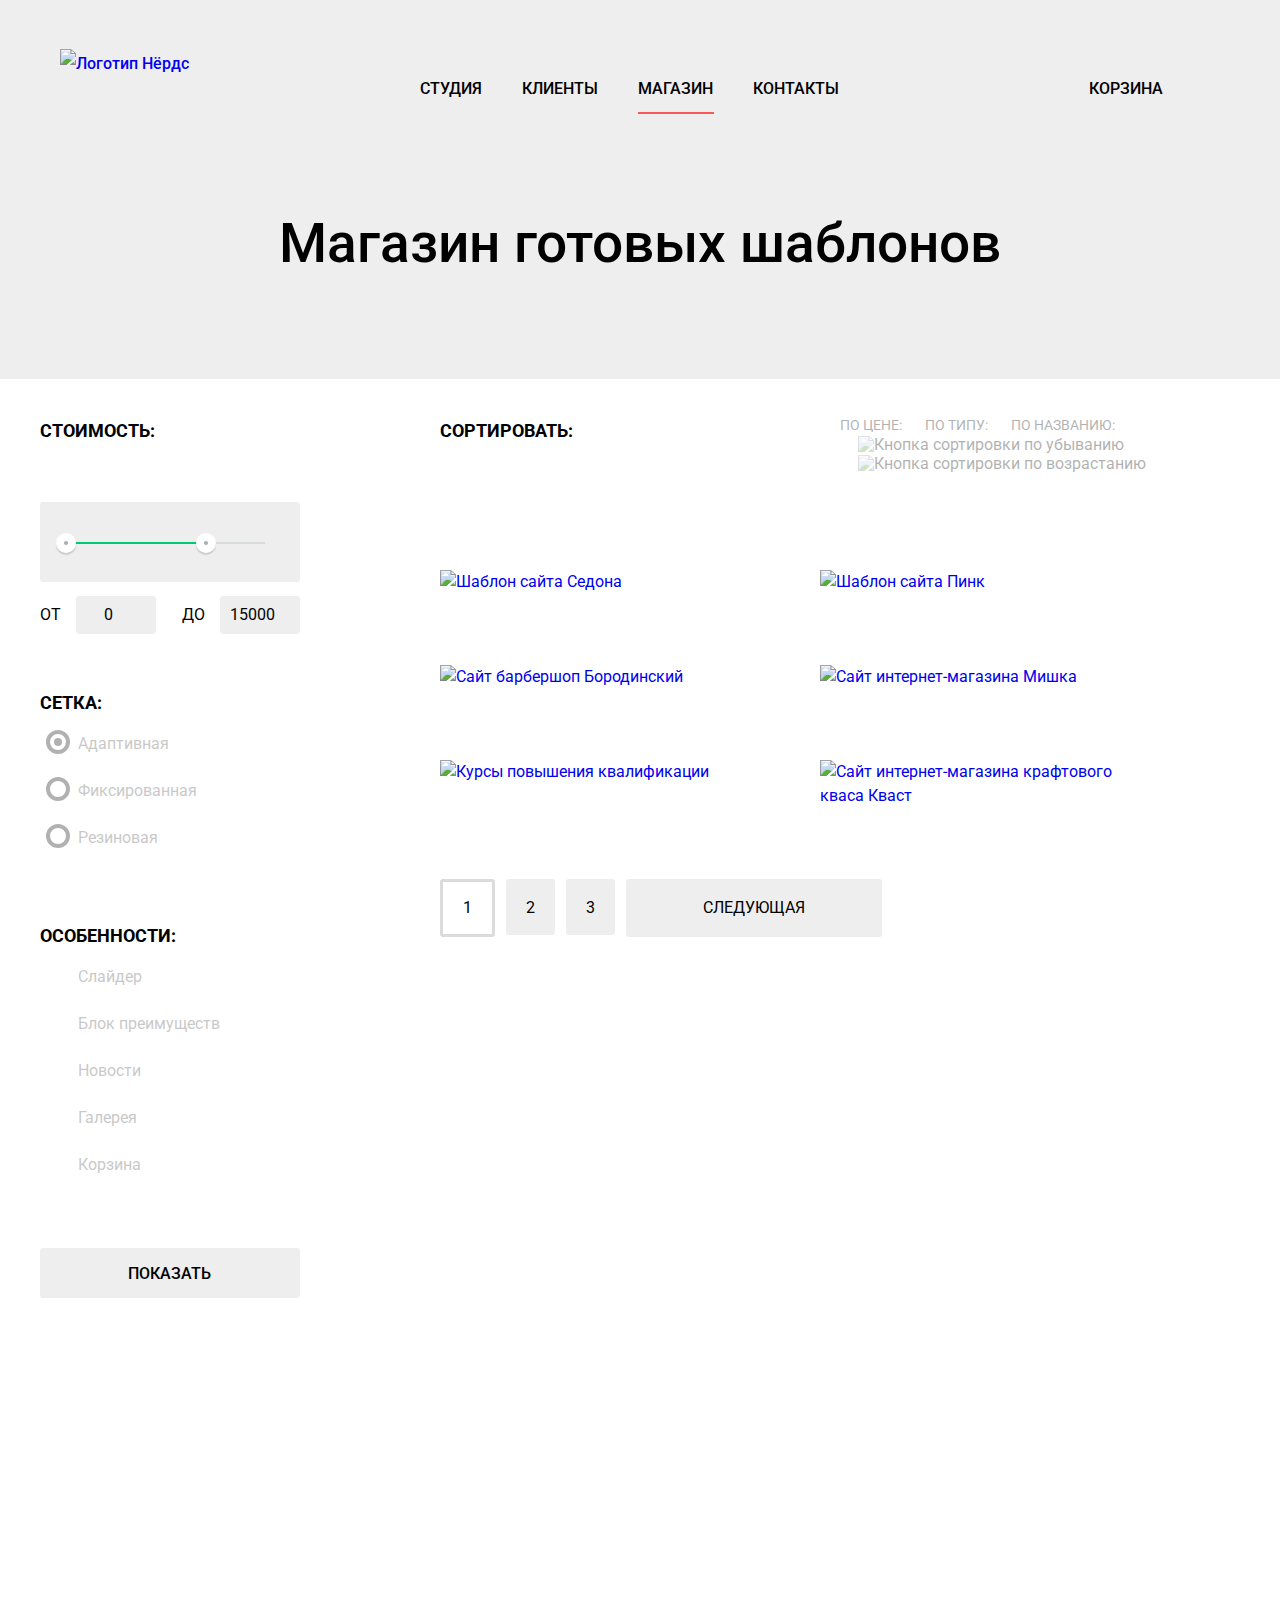
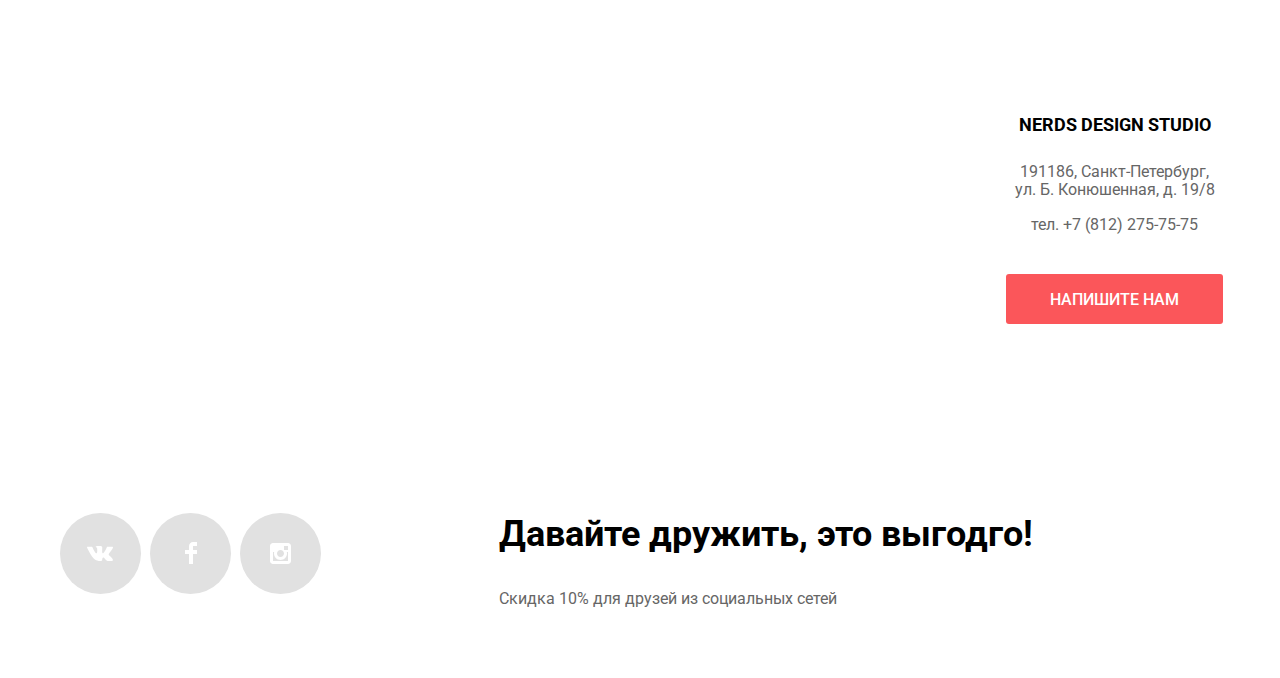
==== catalog.html @ 877cec8d "декор внутренний" ====
<!DOCTYPE html>
<html lang="ru">

<head>
    <meta charset="utf-8">
    <title>HTML Academy: Нёрдс</title>
    <link href="https://fonts.googleapis.com/css2?family=Roboto:wght@400;500;700&display=swap" rel="stylesheet">
    <link rel="stylesheet" href="css/normalize.css">
    <link rel="stylesheet" href="css/style.css">
</head>


<body class="page-body">

    <header class="main-header">
        <nav class="main-navigation container">
            <a href="index.html" class="main-header-logo">
                <img src="img/nerds-logo.svg" width="160" height="65" alt="Логотип Нёрдс">
            </a>
            <ul class="site-navigation">
                <li><a href="catalog.html">Студия</a></li>
                <li><a href="catalog.html">Клиенты</a></li>
                <li><a class="catalog-active" href="catalog.html">Магазин</a></li>
                <li><a href="contacts.html">Контакты</a></li>
            </ul>
            <ul class="cart-navigation">
                <li><a class="cart-link" href="cart.html">Корзина</a></li>
            </ul>
        </nav>
    </header>

    <main class="page-catalog-container">
        <h1 class="page-title">Магазин готовых шаблонов</h1>

        <div class="wrapper">

            <section class="filters">
                <h2 class="visually-hidden">Фильтр шаблонов</h2>
                <form class="filter" method="get" action="https://echo.htmlacademy.ru">
                    <fieldset>
                        <legend>Стоимость:</legend>
                        <div class="range-filter">
                            <div class="range-controls">
                                <div class="scale">
                                    <div class="bar" style="width: 70%;"></div>
                                </div>
                                <div class="toggle toggle-min" tabindex="0" style="left: 6%;"></div>
                                <div class="toggle toggle-max" tabindex="0" style="left: 60%;"></div>
                            </div>
                            <div class="price-controls">
                                <label class="min-price">от <input type="number" name="min-price" value="0"></label>
                                <label class="max-price">до <input type="number" name="max-price" value="15000"></label>
                            </div>
                        </div>
                    </fieldset>
    
                    <fieldset>
                        <legend>Сетка:</legend>
                        <ul>
                            <li class="filter-option filter-radio">
                                <input class="visually-hidden filter-input-radio filter-input" type="radio" name="grid" value="adaptive" id="filter-adaptive" checked>
                                <label for="filter-adaptive">Адаптивная</label>
                            </li>
                            <li class="filter-option filter-radio">
                                <input class="visually-hidden filter-input-radio filter-input" type="radio" name="grid" value="fixed" id="filter-fixed">
                                <label for="filter-fixed">Фиксированная</label>
                            </li>
                            <li class="filter-option filter-radio">
                                <input class="visually-hidden filter-input-radio filter-input" type="radio" name="grid" value="stretch" id="filter-stretch">
                                <label for="filter-stretch">Резиновая</label>
                            </li>
                        </ul>
                    </fieldset>
    
                    <fieldset>
                        <legend class="filter-title">Особенности:</legend>
                        <ul>
                            <li class="filter-option filter-cheсkbox">
                                <input class="visually-hidden filter-input-checkbox filter-input" type="checkbox" name="slider" id="filter-slider" checked>
                                <label for="filter-slider">Слайдер</label>
                            </li>
                            <li class="filter-option filter-cheсkbox">
                                <input class="visually-hidden filter-input-checkbox filter-input" type="checkbox" name="features-block" id="filter-features-block">
                                <label for="filter-features-block">Блок преимуществ</label>
                            </li>
                            <li class="filter-option filter-cheсkbox">
                                <input class="visually-hidden filter-input-checkbox filter-input" type="checkbox" name="news" id="filter-news" checked>
                                <label for="filter-news">Новости</label>
                            </li>
                            <li class="filter-option filter-cheсkbox">
                                <input class="visually-hidden filter-input-checkbox filter-input" type="checkbox" name="gallery" id="filter-gallery">
                                <label for="filter-gallery">Галерея</label>
                            </li>
                            <li class="filter-option filter-cheсkbox">
                                <input class="visually-hidden filter-input-checkbox filter-input" type="checkbox" name="cart" id="filter-cart">
                                <label for="filter-cart">Корзина</label>
                            </li>
                        </ul>
                    </fieldset>
                    <button type="submit" class="button filter-button">Показать</button>
                </form>
            </section>
    
            <section class="catalog">
                <h2 class="visually-hidden">Список шаблонов</h2>
                <form class="filter" method="get" action="https://echo.htmlacademy.ru">
                    <div class="sort">
                        <legend>Сортировать:</legend>
                     <div class="catalog-sort-type">
                        <ul>
                            <li class="catalog-sort-list">
                                <input class="visually-hidden sort-input-radio sort-input" type="radio" name="sort" value="price" id="sort-price" checked>
                                <label class="sort-list-active" for="sort-price">По цене:</label>
                            </li>
                            <li class="catalog-sort-list">
                                <input class="visually-hidden sort-input-radio sort-input" type="radio" name="sort" value="type" id="sort-type">
                                <label for="sort-price">По типу:</label>
                            </li>
                            <li class="catalog-sort-list">
                                <input class="visually-hidden sort-input-radio sort-input" type="radio" name="sort" value="name" id="sort-name">
                                <label for="sort-price">По названию:</label>
                            </li>
                        </ul>
                        <!-- <form class="filter" method="get" action="https://echo.htmlacademy.ru"> -->
                            <ul class="catalog-pointers">
                                <li class="pointers">
                                    <input class="visually-hidden sort-input-pointers" type="radio" name="pointer" value="down" id="sort-pointer-down" checked>
                                    <button class="pointer-down">
                                        <img src="img/shape(1).svg" alt="Кнопка сортировки по убыванию">
                                    </button>
                                </li>
                                <li class="pointers">
                                    <input class="visually-hidden sort-input-pointers" type="radio" name="pointer" value="up" id="sort-pointer-up" checked>
                                    <button class="pointer-up">
                                        <img src="img/icon-up-dir.svg" alt="Кнопка сортировки по возрастанию">
                                    </button>
                                </li>
                            </ul>
                        <!-- </form> -->
                     </div>
                    </div>
                </form>
                <ul class="catalog-list">
                    <li class="catalog-item">
                        <a href="catalog.html">
                            <img src="img/img-sedona 1.jpg" alt="Шаблон сайта Седона">
                        </a>
                        <div class="description1">
                            <a class="description-heading" href="#">Sedona</a>
                            <p>Информационный сайт для туристов</p>
                            <a class="button catalog-button red--button" href="#">9 900 руб.</a>
                        </div>
                    </li>
                    <li class="catalog-item">
                        <a href="catalog.html">  
                            <img src="img/mask-group.jpg" alt="Шаблон сайта Пинк">
                        </a>
                        <div class="description1">
                            <a class="description-heading" href="#">Pink app</a>
                            <p>Продуктовый лендинг приложения для iOS и Android</p>
                            <a class="catalog-button" href="#">9 900 руб.</a>
                        </div>
                    </li>
                    <li class="catalog-item">
                        <a href="catalog.html"> 
                            <img src="img/borodinskiy.jpg" alt="Сайт барбершоп Бородинский">
                        </a>
                        <div class="description1">
                            <a class="description-heading" href="#">Barbershop</a>
                            <p>Сайт салона красоты. Для мужчин, да.</p>
                            <a class="catalog-button" href="#">9 900 руб.</a>
                        </div>
                    </li>
                    <li class="catalog-item">
                        <a href="catalog.html"> 
                            <img src="img/img-mishka.jpg" alt="Сайт интернет-магазина Мишка">
                        </a>
                        <div class="description1">
                            <a class="description-heading" href="#">Mishka</a>
                            <p>Интернет-магазин вязанных игрушек</p>
                            <a class="catalog-button" href="#">9 900 руб.</a>
                        </div>
                    </li>
                    <li class="catalog-item">
                        <a href="catalog.html"> 
                            <img src="img/group5.jpg" alt="Курсы повышения квалификации">
                        </a>
                        <div class="description1">
                            <a class="description-heading" href="#">A plus</a>
                            <p>Лендинг курсов повышения квалификации</p>
                            <a class="catalog-button" href="#">9 900 руб.</a>
                        </div>
                    </li>
                    <li class="catalog-item">
                        <a href="catalog.html">
                            <img src="img/kraft.jpg" alt="Сайт интернет-магазина крафтового кваса Кваст">
                        </a>
                        <div class="description1">
                            <a class="description-heading" href="#">Кваст</a>
                            <p>Промо-сайт производителя крафтового кваса</p>
                            <a class="catalog-button" href="#">9 900 руб.</a>
                        </div>
                    </li>
                    
                </ul>
                <ul class="pagination-list">
                    <li class="pagination-item"><a href="#">1</a></li>
                    <li class="pagination-item"><a href="#">2</a></li>
                    <li class="pagination-item"><a href="#">3</a></li>
                    <li class="pagination-item"><a href="#">Следующая</a></li>
                </ul>
            </section>

        </div>
    </main>
    <footer class="main-footer">

        <section class="map">
            <h2 class="visually-hidden">Карта</h2>
            <div class="info">
              <div class="info-content">
                  <strong class="info-content-name">NERDS DESIGN STUDIO</strong>
                  <address class="info-content-adress">
                    191186, Санкт-Петербург,<br>   
                    ул. Б. Конюшенная, д. 19/8
                  </address>
                  <a class="info-content-phone" href="tel:+78122757575">тел. +7 (812) 275-75-75</a>
                  <a class="button info-content-link red--button" href="#">Напишите нам</a>
                </div>
                </div>  
            <iframe src="https://www.google.com/maps/embed?pb=!1m18!1m12!1m3!1d1998.603625300312!2d30.32085871610069!3d59.93871916905415!2m3!1f0!2f0!3f0!3m2!1i1024!2i768!4f13.1!3m3!1m2!1s0x4696310fca145cc1%3A0x42b32648d8238007!2z0JHQvtC70YzRiNCw0Y8g0JrQvtC90Y7RiNC10L3QvdCw0Y8g0YPQuy4sIDE5LzgsINCh0LDQvdC60YIt0J_QtdGC0LXRgNCx0YPRgNCzLCDQoNC-0YHRgdC40Y8sIDE5MTE4Ng!5e0!3m2!1sru!2sua!4v1603292362389!5m2!1sru!2sua" width="600" height="416" frameborder="0" style="border:0;" allowfullscreen="" aria-hidden="false" tabindex="0"></iframe>
            <!-- <img class="img-map" src="img/group-12.png" width="1440" height="416" alt="Карта проезда"> -->
          </section>
                
        <div class="footer-social container">
            <ul class="footer-social-button">
              <li>
                <a class="social-button" href="#"><span class="visually-hidden">Вконтакте</span>
                  <svg width="27" height="15" viewBox="0 0 27 15" fill="none" xmlns="http://www.w3.org/2000/svg">
                    <path d="M16.138 11.51C17.094 11.201 18.318 13.55 19.621 14.449C20.599 15.13 21.348 14.983 21.348 14.983L24.821 14.933C24.821 14.933 26.636 14.821 25.778 13.379C25.707 13.259 25.275 12.31 23.193 10.357C21.016 8.31404 21.311 8.64504 23.932 5.11304C25.529 2.96004 26.168 1.64504 25.968 1.08504C25.776 0.546037 24.603 0.686037 24.603 0.686037L20.69 0.713037C20.309 0.714037 19.986 0.832037 19.839 1.22804C19.836 1.23204 19.218 2.89404 18.394 4.30704C16.653 7.29604 15.958 7.45504 15.67 7.26804C15.009 6.83504 15.176 5.53104 15.176 4.60404C15.176 1.70704 15.608 0.499037 14.33 0.187037C13.903 0.0830374 13.591 0.0150374 12.502 0.00503741C11.11 -0.0159626 9.92797 0.00503743 9.25797 0.334037C8.81297 0.557037 8.47197 1.04604 8.67897 1.07404C8.93897 1.10904 9.52197 1.23404 9.83397 1.66004C10.235 2.21204 10.223 3.44904 10.223 3.44904C10.223 3.44904 10.452 6.86004 9.68297 7.28304C9.15497 7.57304 8.43297 6.98104 6.87997 4.26704C6.08697 2.87904 5.48797 1.34504 5.48797 1.34504C5.48797 1.34504 5.37197 1.06004 5.16197 0.904037C4.91197 0.719037 4.56197 0.660037 4.56197 0.660037L0.84797 0.684037C0.84797 0.684037 0.28997 0.700037 0.0849697 0.946037C-0.0970303 1.16404 0.0699697 1.61404 0.0699697 1.61404C0.0699697 1.61404 2.97897 8.49504 6.27297 11.961C9.29297 15.143 12.725 14.932 12.725 14.932H14.28C14.28 14.932 14.749 14.878 14.989 14.62C15.213 14.38 15.203 13.929 15.203 13.929C15.203 13.929 15.172 11.82 16.138 11.51Z" fill="white"/>
                  </svg>
                </a>
              </li>
              <li>
                <a class="social-button" href="#"><span class="visually-hidden">Фейсбук</span>
                  <svg width="12" height="22" viewBox="0 0 12 22" fill="none" xmlns="http://www.w3.org/2000/svg">
                    <path d="M12 4V0H8C5.79086 0 4 1.79086 4 4V8H0V12H4V22H8V12H12V8H8V4H12Z" fill="white"/>
                  </svg>
                </a>
              </li>
              <li>
                <a class="social-button" href="#"><span class="visually-hidden">Инстаграм</span>
                  <svg width="21" height="21" viewBox="0 0 21 21" fill="none" xmlns="http://www.w3.org/2000/svg">
                    <path fill-rule="evenodd" clip-rule="evenodd" d="M3 0H18C19.65 0 21 1.35 21 3V18C21 19.65 19.65 21 18 21H3C1.35 21 0 19.65 0 18V3C0 1.35 1.35 0 3 0ZM14 10.5C14 8.57 12.43 7 10.5 7C8.57 7 7 8.57 7 10.5C7 12.43 8.57 14 10.5 14C12.43 14 14 12.43 14 10.5ZM3 18V9H4.181C4.0626 9.49127 4.00186 9.99467 4 10.5C4 14.0899 6.91015 17 10.5 17C14.0899 17 17 14.0899 17 10.5C16.9986 9.99464 16.9379 9.49118 16.819 9H18V18H3ZM14 7H18V3H14V7Z" fill="white"/>
                  </svg>
                </a>
              </li>
            </ul>
           <div class="social-text">
            <p class="social-slogan">Давайте дружить, это выгодго!</p>
            <p class="social-promo">Скидка 10% для друзей из социальных сетей</p>
           </div>
          </div>            
      </footer>
    </body>

</html>
---- css/style.css ----
/* Variables */

  :root {
      --basic-white: #ffffff;
      --basic-black: #000000;
      --basic-red: #fb565a;
      --basic-green: #00ca74;
      --basic-yellow: #efc849;
      --basic-backgound-grey: #eeeeee;
      --basic-light-grey: #666666; 
      --spacial-grey-logo: #a6a6a6;
      --special-grey-hover: #dfdfdf;
      --specisl-grey-active: #d5d5d5;
      --special-grey-disabled: #4d4d4d;
      --special-grey-scale: #d7dcdf;
      --special-grey-toggle: #ababab;
      --special-grey-border: #dbdbdb;
      --special-red-hover: #e74246;
      --special-red-active: #d7373b;
      --special-green-hover: #00BC6C;
      --special-green-active: #00AA62;
      --special-yellow-hover: #eab534;
      --special-yellow-active: #e5a722;
  }

  /* Global */

  body {
    margin: 0;
    padding: 0;
    font-family: "Roboto", Arial, sans-serif;
    font-size: 16px;
    line-height: 24px;
    color: var(--basic-black);
    background-color: var(--basic-white);  
  }

  a {
    text-decoration: none;
  }

  .page {
    height: 100%;
  } 

  .page-body { 
    min-width: 1200px;
    min-height: 100%;
    display: grid;
    grid-template-rows: min-content 1fr min-content;
    align-content: start; 
  }

  /* Buttons */

  .button {
    display: inline-block;
    vertical-align: top;
    /*padding: 16px 40px;*/
    border: none;
    border-radius: 3px;
    font: inherit;
    font-size: 16px;
    font-weight: 500;
    line-height: 18px;
    color: var(--basic-white);
    text-transform: uppercase;
    text-decoration: none;
    cursor: pointer;
  }

  .button:active {
    color: rgba(255,255,255,.3);
    box-shadow: 0 3px 0 0 rgba(0,1,1,.1) inset;
  }

  .red--button {
    background-color: var(--basic-red);
  }

  .red--button:hover {
    background-color: var(--special-red-hover);
  }

  .red--button:active {
    background-color: var(--special-red-active);
  }

  .green--button {
    background-color: var(--basic-green);
  }

  .green--button:hover {
    background-color: var(--special-green-hover);
  }

  .green--button:active {
    background-color: var(--special-green-active);
  }

  .yellow--button {
    background-color: var(--basic-yellow);
  }

  .yellow--button:hover {
    background-color: var(--special-yellow-hover);
  }

  .yellow--button:active {
    background-color: var(--special-yellow-active);
  }

  /* Main navigation */

  .main-header {
    background-color: var(--basic-backgound-grey);
    padding-top: 49px;
  }

  .container {
    width: 1160px;
    margin-left: auto;
    margin-right: auto;
    padding-left: 20px;
    padding-right: 20px;
  }

  .main-navigation {
    display: flex;
    flex-wrap: wrap;
    align-items: flex-start;
    /*min-height: 114px;*/
    font-size: 16px;
    line-height: 30px;
    font-weight: 500;
    color: var(--basic-black);
    background-color: var(--basic-backgound-grey);
    list-style: none;
    /*padding-left: 140px;*/
  }

    /* Logo */

  .main-header-logo {
    text-decoration: none;
    max-width: 100%;
    height: auto;
  }

  .main-header-logo:active {
    opacity: 0.3;
  }

  /* Site Navigation */

  .site-navigation {
    display: flex;
    flex-wrap: wrap;
    justify-content: center;
    width: 800px;
    font-size: 16px;
    line-height: 30px;
    font-weight: 500;
    text-decoration: none;
    list-style: none;
    text-transform: uppercase;
    margin: 0;
  } 

  .site-navigation li {
    padding: 25px 20px;
  }

  .site-navigation a:hover {
    color: var(--basic-red);
  }

  .site-navigation a:active {
    opacity: 0.3;
    color: var(--basic-black);
  }
  
  /* Cart Navigation */

  .cart-navigation {
    list-style-type: none;
    text-transform: uppercase;
    margin: 0;
  }

  .cart-navigation li {
    padding: 25px 20px;
  }

  .cart-link {
    position: relative;
  }

  .cart-link::before {
    content: "";
    position: absolute;
    top: 7px;
    left: -35px;
    width: 16px;
    height: 15px;
    background-image: url(../img/cart-icon.svg);
    background-repeat: no-repeat;
    background-position: 0 0;
  }

  .site-navigation a,
  .cart-navigation a {
    color: var(--basic-black);
    display: block;
  }
  
  .cart-navigation a:hover {
    color: var(--basic-red);
  }

  .cart-navigation a:active {
    opacity: 0.3;
  }

  .catalog-active {
    position: relative;
  }

  .catalog-active::before {
    content: "";
    position: absolute;
    bottom: -10px;
    width: 76px;
    height: 2px;
    background-color: var(--basic-red);
    background-repeat: no-repeat;
    background-position: 0 0;
  }

  /* Slider */

  .advantages {
    background-color: var(--basic-backgound-grey);
    /*padding-left: 140px;*/
  }
  .advantages-item {
    display: flex;
    flex-wrap: wrap;
  }

  .advantages-title {
    font-size: 55px;
    line-height: 55px;
    margin-bottom: 25px;
  }

  .advantages-text {
    width: 400px;
    font-size: 16px;
    line-height: 24px;
    margin-bottom: 38px;
  }

  .advantages-button {
    /*background-color: var(--basic-red);
    color: var(--basic-white);
    font-size: 16px;
    font-weight: 500;
    line-height: 18px;
    border-radius: 3px;
    text-transform: uppercase;
    text-decoration: none;
    width: 240px;
    height: 50px;*/
    padding: 17px 54px 15px;
    margin-top: 38px;
  }

  .advantages-button:hover {
    background-color: var(--special-red-hover);
  } 

  .advantages-button:active {
    background-color: var(--special-red-active);
    box-shadow: inset 0px 3px 0px rgba(0, 1, 1, 0.1);
    color: rgba(255,255,255,.3);
  } 

  .advantages-list {
    list-style-type: none;
    margin: 0;
    padding: 0;
  }

  /* Items grid */

  .items {
    font-size: 16px;
    line-height: 24px;
    color: var(--basic-black);
    margin-top: 80px;
  }

  .items-list {
    display: grid;
    grid-template-columns: 1fr 1fr 1fr;
    padding: 0;
  }

  .items-list {
    list-style-type: none;
  }

  .items-web {
    text-transform: uppercase;
    font-weight: bold;
    font-size: 24px;
    line-height: 30px;
  }

  .items-list-slogan {
    font-size: 16px;
    line-height: 24px;
    width: 260px;
    margin-top: 16px;
    margin-bottom: 32px;
  }

  .items-button {
    padding: 17px 40px 15px;
    margin-top: 32px;
    margin-bottom: 80px;
  }

  /* Wrapper Grid */

  .wrapper {
    display: grid;
    grid-template-columns: 2fr 1fr;
  }

  .description {
    border-top: 2px solid var(--basic-backgound-grey);
  }

  .description-title {
    font-weight: 500;
    font-size: 45px;
    line-height: 45px;
    width: 651px;
    min-height: 91px;
    margin-top: 73px;
  } 

  .description-text {
    font-size: 16px;
    line-height: 24px;
    margin-top: 32px;
    width: 646px;
  }
  
  .description-offer {
    text-transform: uppercase;
    font-weight: bold;
    font-size: 16px;
    line-height: 24px;
    margin-top: 40px;
    margin-bottom: 23px;
    width: 306px;
    min-height: 24px;
  }

  .description-list {
    font-size: 16px;
    line-height: 24px;
    margin-bottom: 23px; 
    width: 399px;
    list-style: none;
    position: relative;
  }

  .description-list::before {
    content: "";
    position: absolute;
    width: 25px;
    height: 2px;
    background-color: var(--basic-red);
    top: 10px;
    left: -36px;
  }

  .description ul {
    margin-bottom: 73px;
  }

  .features {
    width: 360px;
    border-top: 2px solid var(--basic-backgound-grey);
  }

  .img-logo {
    margin-top: 39px;
  }

  .features-slogan {
    font-weight: bold;
    font-size: 16px;
    line-height: 24px;
    text-transform: uppercase;
    margin-top: 37px;
    margin-bottom: 31px;
  }

  .features-list {
    display: flex;
    padding: 0; 
    list-style: none;
  }

.features-list-percent {
    font-weight: bold;
    font-size: 45px;
    line-height: 64px;
    color: var(--basic-black); 
  }

.features-list-description {
    font-size: 16px;
    line-height: 18px;
    width: 125px;
  }

  /* Clients */

  .main-clients {
   justify-content: space-between;
   border-top: 2px solid var(--basic-backgound-grey);
   border-bottom: 2px solid var(--basic-backgound-grey);
   margin: 0;
   padding: 0;
   padding-top: 46px;
   padding-bottom: 44px;
  }

  .main-clients-list {
   display: flex;
   list-style: none;
   padding: 0;
   
  }

  .clients-list-item {
    display: flex;
    justify-content: center;
    align-items: center;
    width: 298px;
    position: relative;
  }

  .clients-list-item:not(:first-child)::before {
    content: "";
    position: absolute;
    width: 2px;
    height: 52px;
    left: 0;
    background-color: var(--basic-backgound-grey);
    background-repeat: no-repeat;
    background-position: 0 0;
  }  

.visually-hidden {
  position: absolute;

  width: 1px;
  height: 1px;
  margin: -1px;
  border: 0;
  padding: 0;
  
  clip: rect(0 0 0 0);
  overflow: hidden;
  }

  .clients-logo {
    opacity: 0.2;
   }

  .clients-logo:hover {
    opacity: 1;
  }

  .clients-logo:active {
    opacity: 0.1;
  }

  /* Footer Map */

.map {
    position: relative;
}

.map iframe {
  border: 0;
  width: 100%;
}

.info {
  position: relative;
  width: 319px;
  height: 308px;
  background-color: var(--basic-white);
  top: 363px;
  left: 955px;
  text-align: center;
}

.info-content {
  position: absolute;
  margin-top: 49px;
  }

.info-content-link {
    padding: 17px 44px 15px;
    margin-top: 37px;
  }

.info-content-name {
    font-size: 18px;
    line-height: 30px;
    color: var(--basic-black);
    text-decoration: none;
  }

.info-content-adress {
    font-size: 16px;
    line-height: 18px;
    color: var(--basic-light-grey);
    font-style: normal;
    padding-top: 23px;
    padding-bottom: 14px;
  }

.info-content-phone {
    text-decoration: none;
    color: var(--basic-light-grey);
    font-size: 16px;
    line-height: 18px;
  }

  /* Footer Social */

  .footer-social {
    display: flex;
    flex-wrap: wrap;
    align-items: center;
  }

.footer-social-button {
    display: flex;
    flex-wrap: wrap;
    justify-content: flex-start;
    width: 300px;
    list-style: none;
    padding: 68px 139px 68px 0;

  }
.social-button {
    display: flex;
    align-items: center;
    justify-content: center;
    width: 81px;
    height: 81px;
    background-color: #e1e1e1;
    border-radius: 50%;
    margin-right: 9px;
    text-align: center;
    padding: 0;
  }

  .social-button:hover {
    background-color: var(--special-red-hover);
  }

  .social-button:active {
    background-color: var(--special-red-active);
    box-shadow: 0 3px 0 0 rgba(0,1,1,.1) inset;
  }

  .social-button svg:active {
    opacity: 0.3;
  }


  .social-button svg {
    position: absolute;
  }


.social-slogan {
    font-weight: bold;
    font-size: 36px;
    line-height: 36px;
  }

.social-promo {
    font-size: 16px;
    line-height: 22px;
    color: var(--basic-light-grey);
  }


  /* Catalog Heading */

  .page-title {
    font-weight: 500;
    font-size: 55px;
    line-height: 55px;
    color: var(--basic-black);
    background-color: var(--basic-backgound-grey);
    display: flex;
    align-items: center;
    justify-content: center;
    padding-bottom: 108px;
    padding-top: 87px;
    margin-top: 0px;
  }

  /* Filter Button */ 

  .filter-button {
    padding: 17px 89px 15px 88px;
    color: var(--basic-black);
    background-color: var(--basic-backgound-grey);
  }

  .filter-button:hover {
    background-color: var(--special-grey-hover);
  }

  .filter-button:active {
    background-color: var(--specisl-grey-active);
    color: var(--basic-black);
    opacity: 0.3;
    border: none;
  }

  .filter-button:focus {
    outline: none;
  }

   /* Filters */

   .filters {
     width: 260px;
   }

   .filter fieldset {
     padding: 0;
     margin: 0;
     margin-bottom: 46px;
     border: none;
   }

   .filter fieldset:first-child {
     margin-bottom: 54px;
   }
   .filter fieldset:last-child {
    margin-bottom: 50px;
  }

   .filter legend {
     font-size: 18px;
     line-height: 30px;
     font-weight: 700;
     text-transform: uppercase;
     margin-bottom: 16px;
   }

   .filter ul {
     padding: 0;
     margin: 0;
     list-style: none;
     line-height: 19px;
   }

   .filter-option {
     margin-bottom: 27px;
     padding-left: 38px;
     opacity: 0.3;
     line-height: 20px;
     color: var(--special-grey-disabled);
   }

   .filter-option:hover,
   .filter-option:focus {
     opacity: 1;
   }

   .filter-option:disabled {
     cursor: default;
     opacity: 0.5;
   }

   .filter-option label {
    position: relative;
    display: block;
    cursor: pointer;
    user-select: none;
   }

   .filter-input-radio + label::before {
     content: "";
     position: absolute;
     left: -32px;
     top: -4px;
     width: 16px;
     height: 16px;
     border: 4px solid var(--basic-black);
     border-radius: 50%;
   }

   .filter-input-radio:checked + label::after {
     content: "";
     position: absolute;
     top: 4px;
     left: -24px;
     width: 8px;
     height: 8px;
     background-color: var(--basic-black);
     border-radius: 50%;
   }

   .filter-input-checkbox + label::before {
     content: "";
     position: absolute;
     left: -32px;
     top: -4px;
     background-image: url(../img/checkbox-off.svg);
     width: 23px;
     height: 23px;
     /*border: 2px solid var(--basic-black);
     border-radius: 10%;*/
   }

   .filter-input-checkbox:checked + label::after {
     content: "";
     position: absolute;
     top: -3px;
     left: -32px;
     width: 26px;
     height: 23px;
     background-image: url(../img/checkbox-on.svg);
     background-repeat: no-repeat;
     background-position: 0 0;
   }

   .range-filter {
     width: 260px;
     margin-top: 40px;
   }

   .range-controls {
     position: relative;
     height: 80px;
     margin-bottom: 14px;
     background-color: var(--basic-backgound-grey);
     border-radius: 3px;
   }

   .scale {
     width: 205px;
     height: 2px;
     background-color: var(--special-grey-scale);
     position: absolute;
     top: 40px;
     left: 20px;
   }

   .bar {
     width: 70%;
     height: 2px;
     background-color: var(--basic-green);
   }

   .toggle {
     position: absolute;
     top: 20px;
     left: 10px;
     width: 4px;
     height: 4px;
     border: 8px solid var(--basic-white);
     border-radius: 50%;
     background-color: var(--special-grey-toggle);
     box-shadow: 0px 2px 1px rgba(0, 0, 0, 0.15);
     cursor: pointer;
   }

   .toggle-min {
     position: absolute;
     top: 31px;
   }

   .toggle-max {
     position: absolute;
     top: 31px;
   }

   .price-controls {
     font-size: 16px;
     line-height: 22px;
     text-transform: uppercase;
   }

   .price-controls input {
     width: 80px;
     height: 38px;
     background-color: var(--basic-backgound-grey);
     border-radius: 3px;
     border: none;
     text-align: center;
     margin-left: 11px;
     padding: 0;
   }

   .max-price {
     margin-left: 22px;
   }

   /* Catalog Sort */

   .catalog {
     /*width: 760px;*/
     padding-left: 140px;
     padding-right: 141px;
     /*margin-right: 0;*/
   }

   .catalog-list {
     display: grid;
     grid-template-columns: 1fr 1fr;
     margin: 0;
     padding: 0;
     margin-top: 48px;
     list-style: none;
   }

   .catalog-item {
     position: relative;
     padding-right: 41px;
     margin-bottom: 71px;
   }

   .catalog-item:hover {
    box-shadow: 0px 4px 4px rgba(0, 0, 0, 0.25);
   }

   .catalog-item::before {
    content: "";
    position: absolute;
    top: -41px;
    left: 0px;
    width: 358px;
    height: 40px;
    background-image: url(../img/browser1.svg);
    background-repeat: no-repeat;
    background-position: 0 0;
  }
  .catalog-item:hover::before {
    content: "";
    position: absolute;
    top: -41px;
    left: 0px;
    width: 358px;
    height: 40px;
    background-image: url(../img/browser1.2.svg);
    background-repeat: no-repeat;
    background-position: 0 0;
    box-shadow: 0px 6px 15px rgba(0, 1, 1, 0.25);
    border-radius: 5px;
  }

   .sort {
     display: flex;
     justify-content: space-between;
     width: 760px;
     padding-bottom: 48px;
   }

   .sort legend {
     margin: 0;
     width: 360px;
     font-size: 18px;
     font-weight: 700;
     color: var(--basic-black);
     text-transform: uppercase;
   }

   .catalog-sort-type {
     display: flex;
     flex-wrap: wrap;
     margin: 0;
     padding-left: 0;
     list-style: none;
     width: 360px;
   }

   .catalog-sort-list:hover {
     color: var(--basic-black);
     opacity: 0.6;
   }

   .catalog-sort-list:active {
     color: var(--basic-black);
     opacity: 1;
   }

   .sort ul {
     display: flex;
     flex-wrap: wrap;
   }

   .catalog-pointers {
     padding-left: 29px;
   }

   .pointers {
     padding-left: 18px;
   }

   .pointers button {
    border: none;
    background-color: transparent;
    padding: 0;
    cursor: pointer;
    color: var(--basic-black);
    opacity: 0.3;
  }

  .pointers button:hover {
     opacity: 0.6;
   }

   .pointers button:active {
    opacity: 1;
   }

   .pointers button:focus {
     outline: none;
   }

   .catalog-sort-list {
     font-size: 14px;
     text-transform: uppercase;
     opacity: 0.3;
     padding-right: 23px;
   }

    /* Wrapper Grid */

    .wrapper {
      display: grid;
      width: 1200px;
      margin: 0 auto;
    }

    /* Pagination */

    .pagination-list {
      display: flex;
      flex-wrap: wrap;
      padding: 0;
      margin: 0;
      list-style: none;
    }

    .pagination-item a {
      display: block;
      padding: 17px 20px 15px;
      color: var(--basic-black);
      background-color: var(--basic-backgound-grey);
      border-radius: 3px;
      margin-right: 11px;
      text-transform: uppercase;
    }

    .pagination-item:first-child a {
      background-color: var(--basic-white);
      border: 3px solid var(--special-grey-border);
      padding: 14px 20px 14px;
      
    }

    .pagination-item:last-child a {
      padding: 17px 77px;
    }

    .pagination-item a:hover {
      background-color: var(--special-grey-hover);
    }
    .pagination-item a:active {
      background: var(--specisl-grey-active);
      box-shadow: inset 0px 3px 0px rgba(0, 1, 1, 0.1);
      box-sizing: border-box;
      border-radius: 3px;
      opacity: 0.3;
    }

    /* Description Blocks */

    .catalog-item {
      position: relative;
    }

    .description1 {
      display: none;
      position: absolute;
      width: 360px;
      height: 231px;
      background-color: var(--basic-backgound-grey);
      text-align: center;
      top: 348px;
      padding-top: 26px;
     
    }

    .description-heading {
      font-weight: 700;
      font-size: 18px;
      line-height: 30px;
      text-align: center;
      text-transform: uppercase;
      color: var(--basic-black);
    }

    .description-heading:hover {
      color: var(--basic-red);
    }

    .description-heading:active {
      opacity: 0.3;
    }

    .description1 p {
      padding-left: 52px;
      padding-right: 52px;
      text-align: center;
      color: var(--basic-light-grey);
      padding-bottom: 32px;
    }

    .catalog-button {
      /*width: 200px;
      height: 50px;
      border-radius: 3px;
      background-color: var(--basic-red);
      color: var(--basic-white);*/
      padding: 17px 72px 15px;
    }

    /*.catalog-button:hover {
      background-color: var(--special-red-hover);
    }

    .catalog-button:active {
      background-color: var(--special-red-active);
    }*/

    .catalog-item:hover .description1 {
      display: block;
    }
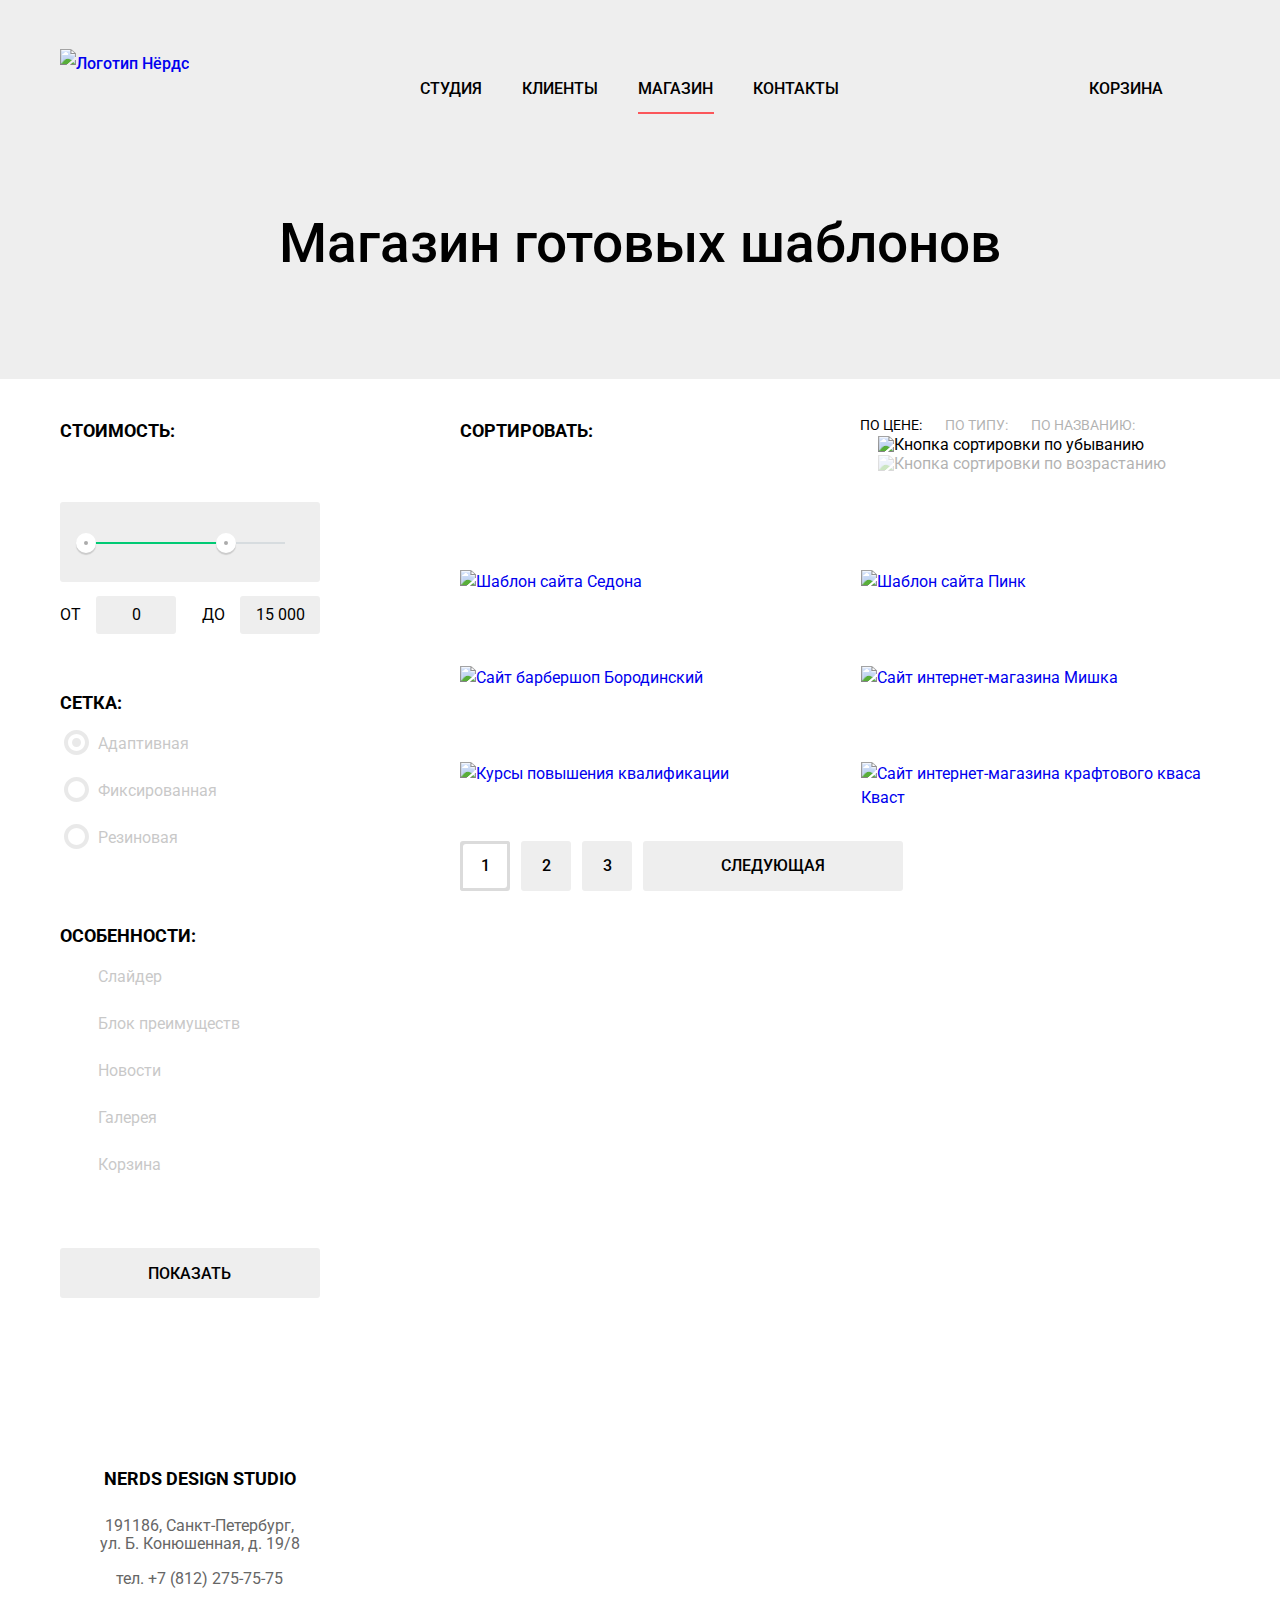
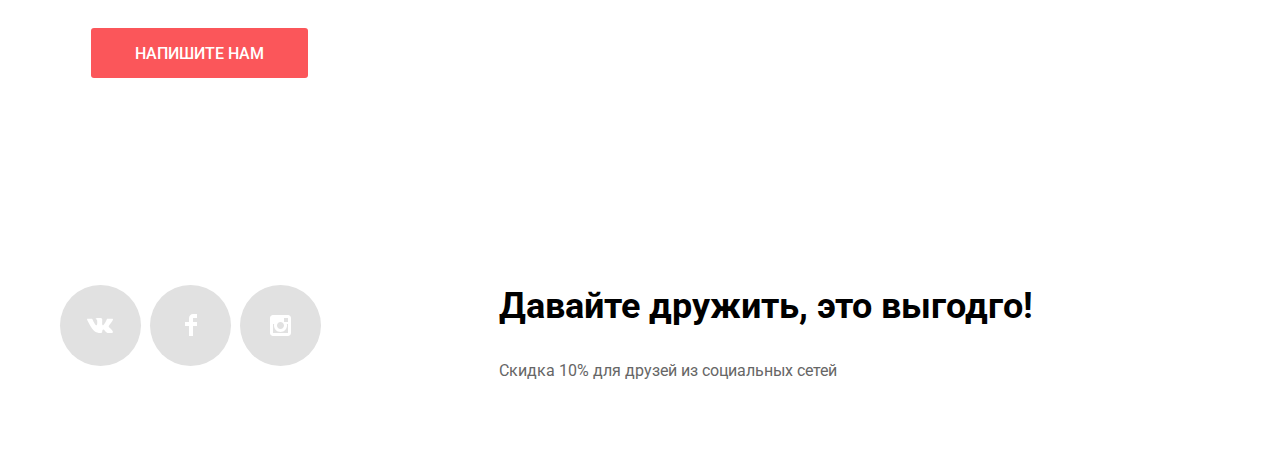
==== commit 7b70097d: "декор каталог правки" ====
--- a/catalog.html
+++ b/catalog.html
@@ -32,7 +32,7 @@
     <main class="page-catalog-container">
         <h1 class="page-title">Магазин готовых шаблонов</h1>
 
-        <div class="wrapper">
+        <div class="wrapper container">
 
             <section class="filters">
                 <h2 class="visually-hidden">Фильтр шаблонов</h2>
@@ -48,8 +48,8 @@
                                 <div class="toggle toggle-max" tabindex="0" style="left: 60%;"></div>
                             </div>
                             <div class="price-controls">
-                                <label class="min-price">от <input type="number" name="min-price" value="0"></label>
-                                <label class="max-price">до <input type="number" name="max-price" value="15000"></label>
+                                <label class="min-price">от <input type="text" name="min-price" value="0"></label>
+                                <label class="max-price">до <input type="text" name="max-price" value="15 000"></label>
                             </div>
                         </div>
                     </fieldset>
@@ -108,7 +108,7 @@
                         <legend>Сортировать:</legend>
                      <div class="catalog-sort-type">
                         <ul>
-                            <li class="catalog-sort-list">
+                            <li class="catalog-sort-list catalog-sort-list-active">
                                 <input class="visually-hidden sort-input-radio sort-input" type="radio" name="sort" value="price" id="sort-price" checked>
                                 <label class="sort-list-active" for="sort-price">По цене:</label>
                             </li>
@@ -158,7 +158,7 @@
                         <div class="description1">
                             <a class="description-heading" href="#">Pink app</a>
                             <p>Продуктовый лендинг приложения для iOS и Android</p>
-                            <a class="catalog-button" href="#">9 900 руб.</a>
+                            <a class="button catalog-button red--button" href="#">9 900 руб.</a>
                         </div>
                     </li>
                     <li class="catalog-item">
@@ -168,7 +168,7 @@
                         <div class="description1">
                             <a class="description-heading" href="#">Barbershop</a>
                             <p>Сайт салона красоты. Для мужчин, да.</p>
-                            <a class="catalog-button" href="#">9 900 руб.</a>
+                            <a class="button catalog-button red--button" href="#">9 900 руб.</a>
                         </div>
                     </li>
                     <li class="catalog-item">
@@ -178,7 +178,7 @@
                         <div class="description1">
                             <a class="description-heading" href="#">Mishka</a>
                             <p>Интернет-магазин вязанных игрушек</p>
-                            <a class="catalog-button" href="#">9 900 руб.</a>
+                            <a class="button catalog-button red--button" href="#">9 900 руб.</a>
                         </div>
                     </li>
                     <li class="catalog-item">
@@ -188,7 +188,7 @@
                         <div class="description1">
                             <a class="description-heading" href="#">A plus</a>
                             <p>Лендинг курсов повышения квалификации</p>
-                            <a class="catalog-button" href="#">9 900 руб.</a>
+                            <a class="button catalog-button red--button" href="#">9 900 руб.</a>
                         </div>
                     </li>
                     <li class="catalog-item">
@@ -198,13 +198,13 @@
                         <div class="description1">
                             <a class="description-heading" href="#">Кваст</a>
                             <p>Промо-сайт производителя крафтового кваса</p>
-                            <a class="catalog-button" href="#">9 900 руб.</a>
+                            <a class="button catalog-button red--button" href="#">9 900 руб.</a>
                         </div>
                     </li>
                     
                 </ul>
                 <ul class="pagination-list">
-                    <li class="pagination-item"><a href="#">1</a></li>
+                    <li class="pagination-item pagination-button-first "><a href="#">1</a></li>
                     <li class="pagination-item"><a href="#">2</a></li>
                     <li class="pagination-item"><a href="#">3</a></li>
                     <li class="pagination-item"><a href="#">Следующая</a></li>
@@ -217,8 +217,9 @@
 
         <section class="map">
             <h2 class="visually-hidden">Карта</h2>
+            <div class="container map-container-info">
             <div class="info">
-              <div class="info-content">
+              
                   <strong class="info-content-name">NERDS DESIGN STUDIO</strong>
                   <address class="info-content-adress">
                     191186, Санкт-Петербург,<br>   
@@ -226,12 +227,13 @@
                   </address>
                   <a class="info-content-phone" href="tel:+78122757575">тел. +7 (812) 275-75-75</a>
                   <a class="button info-content-link red--button" href="#">Напишите нам</a>
-                </div>
+               
                 </div>  
+              </div>
             <iframe src="https://www.google.com/maps/embed?pb=!1m18!1m12!1m3!1d1998.603625300312!2d30.32085871610069!3d59.93871916905415!2m3!1f0!2f0!3f0!3m2!1i1024!2i768!4f13.1!3m3!1m2!1s0x4696310fca145cc1%3A0x42b32648d8238007!2z0JHQvtC70YzRiNCw0Y8g0JrQvtC90Y7RiNC10L3QvdCw0Y8g0YPQuy4sIDE5LzgsINCh0LDQvdC60YIt0J_QtdGC0LXRgNCx0YPRgNCzLCDQoNC-0YHRgdC40Y8sIDE5MTE4Ng!5e0!3m2!1sru!2sua!4v1603292362389!5m2!1sru!2sua" width="600" height="416" frameborder="0" style="border:0;" allowfullscreen="" aria-hidden="false" tabindex="0"></iframe>
             <!-- <img class="img-map" src="img/group-12.png" width="1440" height="416" alt="Карта проезда"> -->
           </section>
-                
+                      
         <div class="footer-social container">
             <ul class="footer-social-button">
               <li>
--- a/css/style.css
+++ b/css/style.css
@@ -262,16 +262,6 @@
   }
 
   .advantages-button {
-    /*background-color: var(--basic-red);
-    color: var(--basic-white);
-    font-size: 16px;
-    font-weight: 500;
-    line-height: 18px;
-    border-radius: 3px;
-    text-transform: uppercase;
-    text-decoration: none;
-    width: 240px;
-    height: 50px;*/
     padding: 17px 54px 15px;
     margin-top: 38px;
   }
@@ -332,12 +322,7 @@
     margin-bottom: 80px;
   }
 
-  /* Wrapper Grid */
-
-  .wrapper {
-    display: grid;
-    grid-template-columns: 2fr 1fr;
-  }
+  /* Description */
 
   .description {
     border-top: 2px solid var(--basic-backgound-grey);
@@ -497,6 +482,7 @@
 
 .map {
     position: relative;
+    margin-top: 80px;
 }
 
 .map iframe {
@@ -504,20 +490,26 @@
   width: 100%;
 }
 
+.map-container-info {
+  position: relative;
+}
+
 .info {
-  position: relative;
+  position: absolute;
   width: 319px;
-  height: 308px;
+  /* height: 259px; */
   background-color: var(--basic-white);
-  top: 363px;
-  left: 955px;
+  top: 37px;
+  left: 0;
   text-align: center;
+  padding-top: 49px;
+  padding-bottom: 47px;
 }
 
-.info-content {
+/* .info-content {
   position: absolute;
   margin-top: 49px;
-  }
+  } */
 
 .info-content-link {
     padding: 17px 44px 15px;
@@ -698,7 +690,7 @@
 
    .filter-option:disabled {
      cursor: default;
-     opacity: 0.5;
+     opacity: 0.3;
    }
 
    .filter-option label {
@@ -711,23 +703,21 @@
    .filter-input-radio + label::before {
      content: "";
      position: absolute;
-     left: -32px;
+     left: -34px;
      top: -4px;
-     width: 16px;
-     height: 16px;
-     border: 4px solid var(--basic-black);
-     border-radius: 50%;
-   }
-
-   .filter-input-radio:checked + label::after {
+     width: 25px;
+     height: 25px; 
+     background-image: url(../img/radio-off.svg);
+   }
+
+   .filter-input-radio:checked + label::before {
      content: "";
      position: absolute;
-     top: 4px;
-     left: -24px;
-     width: 8px;
-     height: 8px;
-     background-color: var(--basic-black);
-     border-radius: 50%;
+     top: -4px;
+     left: -34px;
+     width: 25px;
+     height: 25px;
+     background-image: url(../img/radio-on.svg);
    }
 
    .filter-input-checkbox + label::before {
@@ -738,11 +728,9 @@
      background-image: url(../img/checkbox-off.svg);
      width: 23px;
      height: 23px;
-     /*border: 2px solid var(--basic-black);
-     border-radius: 10%;*/
-   }
-
-   .filter-input-checkbox:checked + label::after {
+   }
+
+   .filter-input-checkbox:checked + label::before {
      content: "";
      position: absolute;
      top: -3px;
@@ -832,7 +820,6 @@
      /*width: 760px;*/
      padding-left: 140px;
      padding-right: 141px;
-     /*margin-right: 0;*/
    }
 
    .catalog-list {
@@ -842,15 +829,16 @@
      padding: 0;
      margin-top: 48px;
      list-style: none;
+     gap: 41px;
    }
 
    .catalog-item {
      position: relative;
-     padding-right: 41px;
-     margin-bottom: 71px;
+     margin-bottom: 31px;
    }
 
    .catalog-item:hover {
+    
     box-shadow: 0px 4px 4px rgba(0, 0, 0, 0.25);
    }
 
@@ -875,8 +863,8 @@
     background-image: url(../img/browser1.2.svg);
     background-repeat: no-repeat;
     background-position: 0 0;
-    box-shadow: 0px 6px 15px rgba(0, 1, 1, 0.25);
-    border-radius: 5px;
+    background-color: var(--basic-white);
+    /*border-radius: 5px;*/
   }
 
    .sort {
@@ -933,6 +921,10 @@
     padding: 0;
     cursor: pointer;
     color: var(--basic-black);
+    /* opacity: 0.3; */
+  }
+
+   .pointer-up {
     opacity: 0.3;
   }
 
@@ -955,12 +947,17 @@
      padding-right: 23px;
    }
 
+   .catalog-sort-list-active {
+     opacity: 1;
+   }
+
     /* Wrapper Grid */
 
     .wrapper {
       display: grid;
-      width: 1200px;
-      margin: 0 auto;
+      /* width: 1200px; 
+      margin: 0 auto; */
+      grid-template-columns: 2fr 1fr;
     }
 
     /* Pagination */
@@ -973,9 +970,15 @@
       list-style: none;
     }
 
-    .pagination-item a {
-      display: block;
-      padding: 17px 20px 15px;
+    .pagination-item {
+      display: flex;
+      width: 50px;
+      height: 50px;
+      justify-content: center;
+      align-items: center;
+      font-size: 16px;
+      line-height: 18px;
+      font-weight: 500;
       color: var(--basic-black);
       background-color: var(--basic-backgound-grey);
       border-radius: 3px;
@@ -983,21 +986,23 @@
       text-transform: uppercase;
     }
 
-    .pagination-item:first-child a {
+    .pagination-item a {
+      color: var(--basic-black);
+    }
+
+    .pagination-button-first {
       background-color: var(--basic-white);
-      border: 3px solid var(--special-grey-border);
-      padding: 14px 20px 14px;
-      
-    }
-
-    .pagination-item:last-child a {
-      padding: 17px 77px;
-    }
-
-    .pagination-item a:hover {
+      box-shadow: inset 3px 3px 0 var(--special-grey-border), inset -3px -3px 0 var(--special-grey-border);
+    }
+
+    .pagination-item:last-child {
+      width: 260px;
+    }
+
+    .pagination-item:hover {
       background-color: var(--special-grey-hover);
     }
-    .pagination-item a:active {
+    .pagination-item:active {
       background: var(--specisl-grey-active);
       box-shadow: inset 0px 3px 0px rgba(0, 1, 1, 0.1);
       box-sizing: border-box;
@@ -1067,4 +1072,132 @@
 
     .catalog-item:hover .description1 {
       display: block;
-    }+    }
+
+    /* Modal Feedback */
+
+    .modal-feedback {
+      position: fixed;
+      top: 0;
+      right: 0;
+      bottom: 0;
+      left: 0;
+      visibility: hidden;
+      margin: auto;
+      width: 760px;
+      background-color: var(--basic-white);
+      padding: 65px 100px 85px;
+      box-shadow: 0 20px 40px 0 rgba(0,1,1,.75);
+    }
+
+    .form-feedback {
+      visibility: hidden;
+      top: 10px;
+      bottom: auto;
+      right: -34px;
+      z-index: 2;
+      transform: translate(-50%, -50%);
+    }
+
+    .form-feedback-title {
+      margin-top: 0;
+      margin-bottom: 40px;
+      font-size: 45px;
+      font-weight: 500;
+      line-height: 45px;
+      color: var(--basic-black);
+    }
+
+    .feedback-info {
+      display: flex;
+      justify-content: space-between;
+      margin-bottom: 34px;
+    }
+
+    .feedback-info-name {
+      width: 360px;
+    }
+
+    .feedback-info-email {
+      width: 360px;
+    }
+
+    .feedback-info-label {
+      display: block;
+      margin-bottom: 10px;
+      font-size: 16px;
+      font-weight: 700;
+      line-height: 18px;
+      color: var(--basic-black);
+    }
+
+    .feedback-info-input {
+      font-size: 16px;
+      line-height: 18px;
+      font-weight: 400;
+      box-sizing: border-box;
+      width: 100%;
+      padding: 14px;
+      color: var(--basic-black);
+      opacity: 0.5;
+      border: 2px solid var(--special-grey-scale);
+      border-radius: 3px;
+    }
+
+    .form-feedback-letter {
+      display: flex;
+      justify-content: space-between;
+      flex-direction: column;
+      margin-bottom: 47px;
+    }
+
+    .form-feedback-letter textarea {
+      min-height: 118px;
+      resize: vertical;
+      padding: 14px;
+      width: 100%;
+      box-sizing: border-box;
+      font-size: 16px;
+      line-height: 18px;
+      color: var(--basic-black);
+      opacity: 0.5;
+      border: 2px solid var(--special-grey-scale);
+      border-radius: 3px;
+    }
+
+    .form-feedback-button {
+      padding: 16px 84px;
+    }
+
+    .form-feedback-closed {
+      position: absolute;
+      top: 78px;
+      right: 90px;
+      padding: 0;
+      width: 25px;
+      height: 25px;
+      border: 0;
+      background: 0 0;
+      opacity: 0.3;
+      cursor: pointer;
+    }
+
+    .form-feedback-closed::before {
+      transform: rotate(45deg);
+    } 
+    
+    .form-feedback-closed::before,
+    .form-feedback-closed::after {
+      content: "";
+      position: absolute;
+      top: 10px;
+      right: 0;
+      width: 25px;
+      height: 5px;
+      background-color: var(--basic-red);
+    }
+    
+
+
+
+
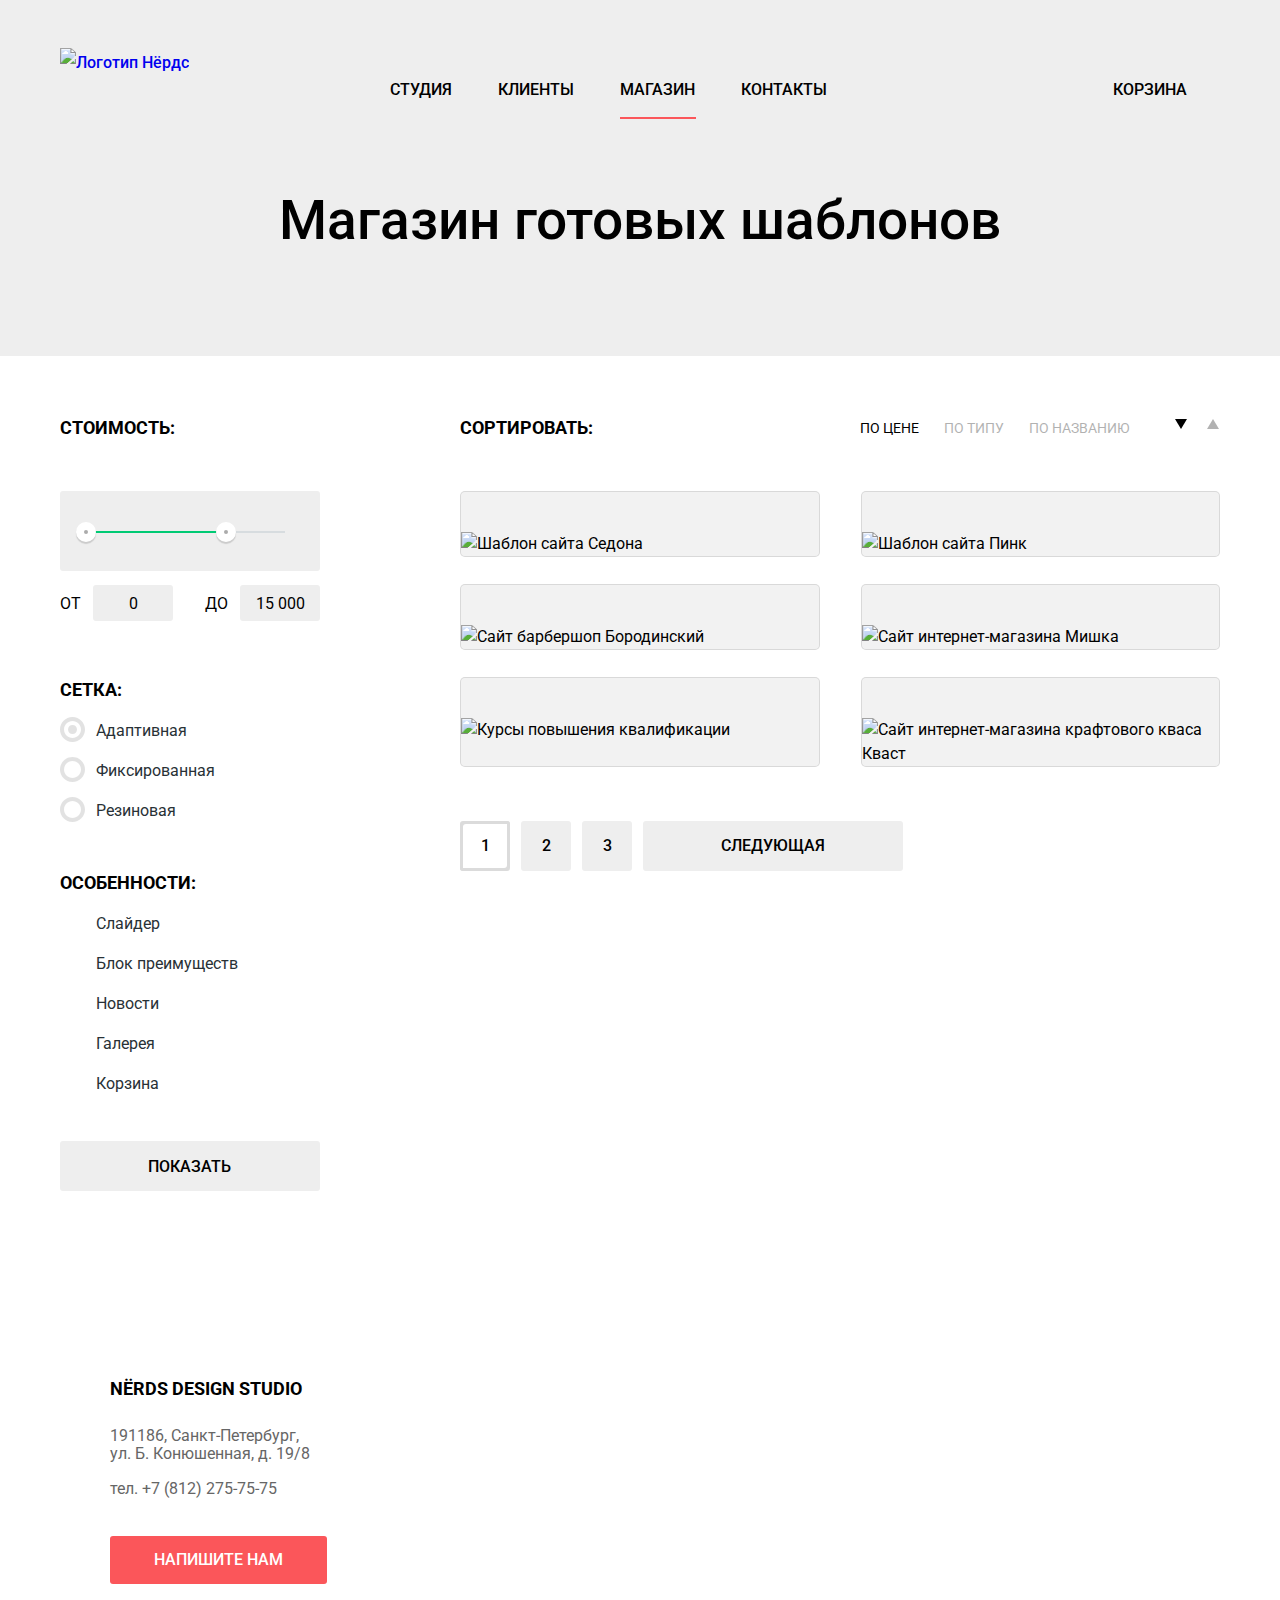
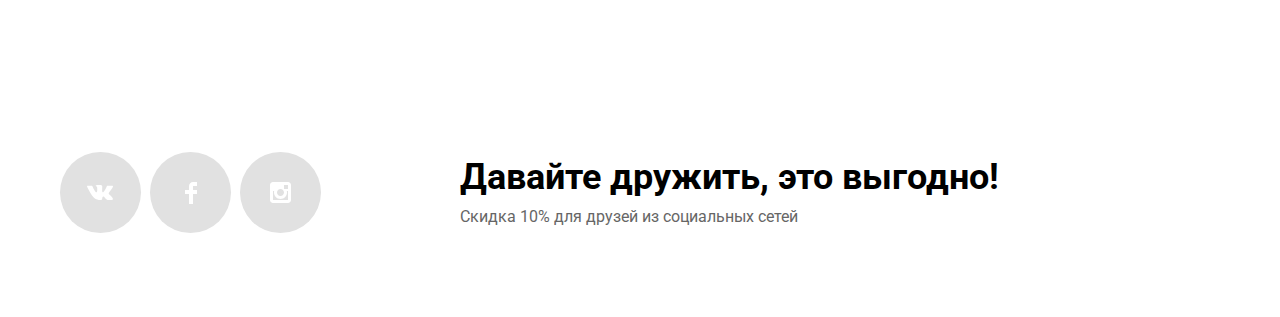
==== commit f4110003: "проект правки" ====
--- a/catalog.html
+++ b/catalog.html
@@ -8,7 +8,6 @@
     <link rel="stylesheet" href="css/normalize.css">
     <link rel="stylesheet" href="css/style.css">
 </head>
-
 
 <body class="page-body">
 
@@ -59,15 +58,15 @@
                         <ul>
                             <li class="filter-option filter-radio">
                                 <input class="visually-hidden filter-input-radio filter-input" type="radio" name="grid" value="adaptive" id="filter-adaptive" checked>
-                                <label for="filter-adaptive">Адаптивная</label>
+                                <label class="radio-label" for="filter-adaptive">Адаптивная</label>
                             </li>
                             <li class="filter-option filter-radio">
                                 <input class="visually-hidden filter-input-radio filter-input" type="radio" name="grid" value="fixed" id="filter-fixed">
-                                <label for="filter-fixed">Фиксированная</label>
+                                <label class="radio-label" for="filter-fixed">Фиксированная</label>
                             </li>
                             <li class="filter-option filter-radio">
                                 <input class="visually-hidden filter-input-radio filter-input" type="radio" name="grid" value="stretch" id="filter-stretch">
-                                <label for="filter-stretch">Резиновая</label>
+                                <label class="radio-label" for="filter-stretch">Резиновая</label>
                             </li>
                         </ul>
                     </fieldset>
@@ -77,23 +76,23 @@
                         <ul>
                             <li class="filter-option filter-cheсkbox">
                                 <input class="visually-hidden filter-input-checkbox filter-input" type="checkbox" name="slider" id="filter-slider" checked>
-                                <label for="filter-slider">Слайдер</label>
+                                <label class="checkbox-label" for="filter-slider">Слайдер</label>
                             </li>
                             <li class="filter-option filter-cheсkbox">
                                 <input class="visually-hidden filter-input-checkbox filter-input" type="checkbox" name="features-block" id="filter-features-block">
-                                <label for="filter-features-block">Блок преимуществ</label>
+                                <label class="checkbox-label" for="filter-features-block">Блок преимуществ</label>
                             </li>
                             <li class="filter-option filter-cheсkbox">
                                 <input class="visually-hidden filter-input-checkbox filter-input" type="checkbox" name="news" id="filter-news" checked>
-                                <label for="filter-news">Новости</label>
+                                <label class="checkbox-label" for="filter-news">Новости</label>
                             </li>
                             <li class="filter-option filter-cheсkbox">
                                 <input class="visually-hidden filter-input-checkbox filter-input" type="checkbox" name="gallery" id="filter-gallery">
-                                <label for="filter-gallery">Галерея</label>
+                                <label class="checkbox-label" for="filter-gallery">Галерея</label>
                             </li>
                             <li class="filter-option filter-cheсkbox">
                                 <input class="visually-hidden filter-input-checkbox filter-input" type="checkbox" name="cart" id="filter-cart">
-                                <label for="filter-cart">Корзина</label>
+                                <label class="checkbox-label" for="filter-cart">Корзина</label>
                             </li>
                         </ul>
                     </fieldset>
@@ -103,114 +102,85 @@
     
             <section class="catalog">
                 <h2 class="visually-hidden">Список шаблонов</h2>
-                <form class="filter" method="get" action="https://echo.htmlacademy.ru">
-                    <div class="sort">
-                        <legend>Сортировать:</legend>
-                     <div class="catalog-sort-type">
-                        <ul>
-                            <li class="catalog-sort-list catalog-sort-list-active">
-                                <input class="visually-hidden sort-input-radio sort-input" type="radio" name="sort" value="price" id="sort-price" checked>
-                                <label class="sort-list-active" for="sort-price">По цене:</label>
-                            </li>
-                            <li class="catalog-sort-list">
-                                <input class="visually-hidden sort-input-radio sort-input" type="radio" name="sort" value="type" id="sort-type">
-                                <label for="sort-price">По типу:</label>
-                            </li>
-                            <li class="catalog-sort-list">
-                                <input class="visually-hidden sort-input-radio sort-input" type="radio" name="sort" value="name" id="sort-name">
-                                <label for="sort-price">По названию:</label>
-                            </li>
+                <div class="catalog-sort">
+                    <p class="sort-caption">Сортировать:</p>
+                    <div class="catalog-sort-type">
+                        <ul class="sort-type">
+                         <li class="catalog-sort-list">
+                             <a class="sort-type-link sort-type-link-active" href="#">По цене</a>
+                         </li>
+                         <li class="catalog-sort-list">
+                             <a class="sort-type-link" href="#">По типу</a>
+                         </li>
+                         <li class="catalog-sort-list">
+                            <a class="sort-type-link" href="#">По названию</a> 
+                         </li>
+                         <li class="pointers">
+                            <a class="pointer-down pointer-down-active" aria-label="Вниз"></a>
+                         </li>
+                         <li class="pointers">
+                            <a class="pointer-up" aria-label="Вверх"></a>
+                         </li>
                         </ul>
-                        <!-- <form class="filter" method="get" action="https://echo.htmlacademy.ru"> -->
-                            <ul class="catalog-pointers">
-                                <li class="pointers">
-                                    <input class="visually-hidden sort-input-pointers" type="radio" name="pointer" value="down" id="sort-pointer-down" checked>
-                                    <button class="pointer-down">
-                                        <img src="img/shape(1).svg" alt="Кнопка сортировки по убыванию">
-                                    </button>
-                                </li>
-                                <li class="pointers">
-                                    <input class="visually-hidden sort-input-pointers" type="radio" name="pointer" value="up" id="sort-pointer-up" checked>
-                                    <button class="pointer-up">
-                                        <img src="img/icon-up-dir.svg" alt="Кнопка сортировки по возрастанию">
-                                    </button>
-                                </li>
-                            </ul>
-                        <!-- </form> -->
-                     </div>
                     </div>
-                </form>
+                </div>
                 <ul class="catalog-list">
                     <li class="catalog-item">
-                        <a href="catalog.html">
-                            <img src="img/img-sedona 1.jpg" alt="Шаблон сайта Седона">
-                        </a>
+                            <img src="img/img-sedona1.jpg" alt="Шаблон сайта Седона">
                         <div class="description1">
                             <a class="description-heading" href="#">Sedona</a>
-                            <p>Информационный сайт для туристов</p>
-                            <a class="button catalog-button red--button" href="#">9 900 руб.</a>
-                        </div>
-                    </li>
-                    <li class="catalog-item">
-                        <a href="catalog.html">  
+                            <p>Информационный сайт для&nbsp;туристов</p>
+                            <a class="button catalog-button red--button" href="#">9 900 ₽</a>
+                        </div>
+                    </li>
+                    <li class="catalog-item">
                             <img src="img/mask-group.jpg" alt="Шаблон сайта Пинк">
-                        </a>
                         <div class="description1">
                             <a class="description-heading" href="#">Pink app</a>
                             <p>Продуктовый лендинг приложения для iOS и Android</p>
-                            <a class="button catalog-button red--button" href="#">9 900 руб.</a>
-                        </div>
-                    </li>
-                    <li class="catalog-item">
-                        <a href="catalog.html"> 
+                            <a class="button catalog-button red--button" href="#">9 900 ₽</a>
+                        </div>
+                    </li>
+                    <li class="catalog-item">
                             <img src="img/borodinskiy.jpg" alt="Сайт барбершоп Бородинский">
-                        </a>
                         <div class="description1">
                             <a class="description-heading" href="#">Barbershop</a>
                             <p>Сайт салона красоты. Для мужчин, да.</p>
-                            <a class="button catalog-button red--button" href="#">9 900 руб.</a>
-                        </div>
-                    </li>
-                    <li class="catalog-item">
-                        <a href="catalog.html"> 
+                            <a class="button catalog-button red--button" href="#">9 900 ₽</a>
+                        </div>
+                    </li>
+                    <li class="catalog-item">
                             <img src="img/img-mishka.jpg" alt="Сайт интернет-магазина Мишка">
-                        </a>
                         <div class="description1">
                             <a class="description-heading" href="#">Mishka</a>
                             <p>Интернет-магазин вязанных игрушек</p>
-                            <a class="button catalog-button red--button" href="#">9 900 руб.</a>
-                        </div>
-                    </li>
-                    <li class="catalog-item">
-                        <a href="catalog.html"> 
+                            <a class="button catalog-button red--button" href="#">9 900 ₽</a>
+                        </div>
+                    </li>
+                    <li class="catalog-item">
                             <img src="img/group5.jpg" alt="Курсы повышения квалификации">
-                        </a>
                         <div class="description1">
                             <a class="description-heading" href="#">A plus</a>
                             <p>Лендинг курсов повышения квалификации</p>
-                            <a class="button catalog-button red--button" href="#">9 900 руб.</a>
-                        </div>
-                    </li>
-                    <li class="catalog-item">
-                        <a href="catalog.html">
+                            <a class="button catalog-button red--button" href="#">9 900 ₽</a>
+                        </div>
+                    </li>
+                    <li class="catalog-item">
                             <img src="img/kraft.jpg" alt="Сайт интернет-магазина крафтового кваса Кваст">
-                        </a>
                         <div class="description1">
                             <a class="description-heading" href="#">Кваст</a>
                             <p>Промо-сайт производителя крафтового кваса</p>
-                            <a class="button catalog-button red--button" href="#">9 900 руб.</a>
-                        </div>
-                    </li>
-                    
+                            <a class="button catalog-button red--button" href="#">9 900 ₽</a>
+                        </div>
+                    </li>
                 </ul>
                 <ul class="pagination-list">
-                    <li class="pagination-item pagination-button-first "><a href="#">1</a></li>
-                    <li class="pagination-item"><a href="#">2</a></li>
-                    <li class="pagination-item"><a href="#">3</a></li>
-                    <li class="pagination-item"><a href="#">Следующая</a></li>
+                    <li class="pagination-item "><a class="pagination-button pagination-button-first" href="#">1</a></li>
+                    <li class="pagination-item"><a class="pagination-button" href="#">2</a></li>
+                    <li class="pagination-item"><a class="pagination-button" href="#">3</a></li>
+                    <li class="pagination-item"><a class="pagination-button pagination-button-last" href="#">Следующая</a></li>
                 </ul>
             </section>
-
         </div>
     </main>
     <footer class="main-footer">
@@ -220,7 +190,7 @@
             <div class="container map-container-info">
             <div class="info">
               
-                  <strong class="info-content-name">NERDS DESIGN STUDIO</strong>
+                  <strong class="info-content-name">NЁRDS DESIGN STUDIO</strong>
                   <address class="info-content-adress">
                     191186, Санкт-Петербург,<br>   
                     ул. Б. Конюшенная, д. 19/8
@@ -230,8 +200,7 @@
                
                 </div>  
               </div>
-            <iframe src="https://www.google.com/maps/embed?pb=!1m18!1m12!1m3!1d1998.603625300312!2d30.32085871610069!3d59.93871916905415!2m3!1f0!2f0!3f0!3m2!1i1024!2i768!4f13.1!3m3!1m2!1s0x4696310fca145cc1%3A0x42b32648d8238007!2z0JHQvtC70YzRiNCw0Y8g0JrQvtC90Y7RiNC10L3QvdCw0Y8g0YPQuy4sIDE5LzgsINCh0LDQvdC60YIt0J_QtdGC0LXRgNCx0YPRgNCzLCDQoNC-0YHRgdC40Y8sIDE5MTE4Ng!5e0!3m2!1sru!2sua!4v1603292362389!5m2!1sru!2sua" width="600" height="416" frameborder="0" style="border:0;" allowfullscreen="" aria-hidden="false" tabindex="0"></iframe>
-            <!-- <img class="img-map" src="img/group-12.png" width="1440" height="416" alt="Карта проезда"> -->
+            <iframe src="https://www.google.com/maps/embed?pb=!1m18!1m12!1m3!1d1998.603625300312!2d30.32085871610069!3d59.93871916905415!2m3!1f0!2f0!3f0!3m2!1i1024!2i768!4f13.1!3m3!1m2!1s0x4696310fca145cc1%3A0x42b32648d8238007!2z0JHQvtC70YzRiNCw0Y8g0JrQvtC90Y7RiNC10L3QvdCw0Y8g0YPQuy4sIDE5LzgsINCh0LDQvdC60YIt0J_QtdGC0LXRgNCx0YPRgNCzLCDQoNC-0YHRgdC40Y8sIDE5MTE4Ng!5e0!3m2!1sru!2sua!4v1603292362389!5m2!1sru!2sua" width="600" height="416" style="border:0;" allowfullscreen="" aria-hidden="false" tabindex="0"></iframe>
           </section>
                       
         <div class="footer-social container">
@@ -259,11 +228,36 @@
               </li>
             </ul>
            <div class="social-text">
-            <p class="social-slogan">Давайте дружить, это выгодго!</p>
+            <p class="social-slogan">Давайте дружить, это выгодно!</p>
             <p class="social-promo">Скидка 10% для друзей из социальных сетей</p>
            </div>
           </div>            
       </footer>
+
+      <section class="modal-feedback">
+        <div class="modal-wrapper">
+        <h2 class="form-feedback-title">Напишите нам</h2>
+      <form class="form-feedback" action="https://echo.htmlacademy.ru" method="post">
+     <div class="feedback-info">
+       <div class="feedback-info-name">
+         <label class="feedback-info-label" for="feedback-name">Ваше имя:</label>
+         <input class="feedback-info-input" type="text" name="name" id="feedback-name" placeholder="Имя Фамилия" required>
+       </div>
+       <div class="feedback-info-email">
+         <label class="feedback-info-label" for="feedback-email">Ваш e-mail:</label>
+         <input class="feedback-info-input" type="email" name="email" id="feedback-email" placeholder="email@example.com" required>
+       </div>
+     </div>
+     <div class="form-feedback-letter">
+       <label for="feedback-letter">Текст письма:</label>
+       <textarea class="feedback-info-input" name="letter" id="feedback-letter" placeholder="В свободной форме"></textarea>
+     </div>
+     <button class="button red--button form-feedback-button" type="submit">Отправить</button>
+     <button class="form-feedback-closed" aria-label="Закрыть" type="button"></button>
+     </form>
+     </div>
+     </section>
+     
     </body>
 
 </html>--- a/css/style.css
+++ b/css/style.css
@@ -12,15 +12,20 @@
       --special-grey-hover: #dfdfdf;
       --specisl-grey-active: #d5d5d5;
       --special-grey-disabled: #4d4d4d;
+      --special-grey-filter: #283136;
       --special-grey-scale: #d7dcdf;
       --special-grey-toggle: #ababab;
       --special-grey-border: #dbdbdb;
+      --special-grey-catalog: #f2f2f2;
+      --special-grey-ellipse: #c1c1c1;
+      --special-grey-borders: #b4b9bb;
       --special-red-hover: #e74246;
       --special-red-active: #d7373b;
       --special-green-hover: #00BC6C;
       --special-green-active: #00AA62;
       --special-yellow-hover: #eab534;
       --special-yellow-active: #e5a722;
+      --special-black: #444444;
   }
 
   /* Global */
@@ -56,7 +61,6 @@
   .button {
     display: inline-block;
     vertical-align: top;
-    /*padding: 16px 40px;*/
     border: none;
     border-radius: 3px;
     font: inherit;
@@ -114,7 +118,7 @@
 
   .main-header {
     background-color: var(--basic-backgound-grey);
-    padding-top: 49px;
+    padding-top: 40px;
   }
 
   .container {
@@ -129,14 +133,13 @@
     display: flex;
     flex-wrap: wrap;
     align-items: flex-start;
-    /*min-height: 114px;*/
+    min-height: 83px;
     font-size: 16px;
     line-height: 30px;
     font-weight: 500;
     color: var(--basic-black);
     background-color: var(--basic-backgound-grey);
     list-style: none;
-    /*padding-left: 140px;*/
   }
 
     /* Logo */
@@ -145,6 +148,7 @@
     text-decoration: none;
     max-width: 100%;
     height: auto;
+    padding-top: 8px;
   }
 
   .main-header-logo:active {
@@ -157,7 +161,8 @@
     display: flex;
     flex-wrap: wrap;
     justify-content: center;
-    width: 800px;
+    align-items: flex-end;
+    /* width: 800px; */
     font-size: 16px;
     line-height: 30px;
     font-weight: 500;
@@ -165,10 +170,12 @@
     list-style: none;
     text-transform: uppercase;
     margin: 0;
+    padding-left: 155px;
   } 
 
   .site-navigation li {
-    padding: 25px 20px;
+    padding-left: 46px;
+    padding-top: 35px;
   }
 
   .site-navigation a:hover {
@@ -186,10 +193,11 @@
     list-style-type: none;
     text-transform: uppercase;
     margin: 0;
+    padding-left: 286px;
   }
 
   .cart-navigation li {
-    padding: 25px 20px;
+    padding-top: 35px;
   }
 
   .cart-link {
@@ -200,7 +208,7 @@
     content: "";
     position: absolute;
     top: 7px;
-    left: -35px;
+    left: -39px;
     width: 16px;
     height: 15px;
     background-image: url(../img/cart-icon.svg);
@@ -229,7 +237,7 @@
   .catalog-active::before {
     content: "";
     position: absolute;
-    bottom: -10px;
+    bottom: -14px;
     width: 76px;
     height: 2px;
     background-color: var(--basic-red);
@@ -241,17 +249,35 @@
 
   .advantages {
     background-color: var(--basic-backgound-grey);
-    /*padding-left: 140px;*/
-  }
+    position: relative;
+  }
+
+  .advantages-list {
+    list-style-type: none;
+    margin: 0;
+    padding: 0;
+  }
+
   .advantages-item {
     display: flex;
     flex-wrap: wrap;
   }
 
+  .advantages-item-active {
+    display: flex;
+    flex-wrap: wrap;
+  }
+
+  .slider-advantages-text {
+    /* width: 500px; */
+  }
+
   .advantages-title {
     font-size: 55px;
     line-height: 55px;
-    margin-bottom: 25px;
+    font-weight: 500;
+    margin-bottom: 29px;
+    margin-top: 9px;
   }
 
   .advantages-text {
@@ -263,7 +289,6 @@
 
   .advantages-button {
     padding: 17px 54px 15px;
-    margin-top: 38px;
   }
 
   .advantages-button:hover {
@@ -276,10 +301,77 @@
     color: rgba(255,255,255,.3);
   } 
 
-  .advantages-list {
-    list-style-type: none;
-    margin: 0;
-    padding: 0;
+  .slide {
+    display: none;
+  }
+
+  .slide1 {
+    background-image: url(../img/nerds-index-slide1.png);
+    background-position: 100% 100%;
+    background-repeat: no-repeat;
+    box-sizing: border-box;
+    padding-bottom: 80px;
+    padding-top: 60px;
+  }
+
+  .slide2 {
+    background-image: url(../img/nerds-index-slide2.png);
+    background-position: 100% 100%;
+    background-repeat: no-repeat;
+    box-sizing: border-box;
+    padding-bottom: 80px;
+    padding-top: 60px;
+  }
+
+  .slide3 {
+    background-image: url(../img/nerds-index-slide3.png);
+    background-position: 100% 100%;
+    background-repeat: no-repeat;
+    box-sizing: border-box;
+    padding-top: 60px;
+    padding-bottom: 80px;
+  }
+
+  .slider-buttons-wrapper {
+    position: relative;
+    width: 200px;
+    margin: 0 auto;
+  }
+
+  .slider-buttons {
+    display: flex;
+    justify-content: space-between;
+    width: 88px;
+    height: 18px;
+    position: absolute;
+    left: 28%;
+    bottom: 96px;
+  }
+
+  .slider-switch-button {
+    width: 18px;
+    height: 18px;
+    border-radius: 50%;
+    background-color: var(--basic-white);
+    border: none;
+    cursor: pointer;
+  }
+
+  .slider-switch-on-button::before {
+    content: "";
+    box-sizing: border-box;
+    width: 8px;
+    height: 8px;
+    border: 2px solid var(--special-grey-ellipse);
+    border-radius: 50%;
+    position: absolute;
+    left: 4px;
+    top: 6px;
+    transform: translate(10%, -10%);
+  }
+
+  .slider-switch-button:focus {
+    outline: none;
   }
 
   /* Items grid */
@@ -295,10 +387,9 @@
     display: grid;
     grid-template-columns: 1fr 1fr 1fr;
     padding: 0;
-  }
-
-  .items-list {
-    list-style-type: none;
+    column-gap: 40px;
+    list-style: none;
+    margin: 0;
   }
 
   .items-web {
@@ -308,12 +399,16 @@
     line-height: 30px;
   }
 
+  .item-title {
+    margin-top: 19px;
+  }
+
   .items-list-slogan {
     font-size: 16px;
     line-height: 24px;
     width: 260px;
-    margin-top: 16px;
-    margin-bottom: 32px;
+    margin-top: -10px;
+    margin-bottom: -1px;
   }
 
   .items-button {
@@ -334,7 +429,8 @@
     line-height: 45px;
     width: 651px;
     min-height: 91px;
-    margin-top: 73px;
+    margin-top: 74px;
+    margin-bottom: 33px;
   } 
 
   .description-text {
@@ -362,6 +458,11 @@
     width: 399px;
     list-style: none;
     position: relative;
+  }
+
+  .descriptionlist {
+    padding-left: 35px;
+    padding-top: 2px;
   }
 
   .description-list::before {
@@ -375,16 +476,16 @@
   }
 
   .description ul {
-    margin-bottom: 73px;
+    margin-bottom: 60px;
   }
 
   .features {
-    width: 360px;
-    border-top: 2px solid var(--basic-backgound-grey);
+    width: 375px;
   }
 
   .img-logo {
-    margin-top: 39px;
+    margin-top: 40px;
+    padding-left: 26px;
   }
 
   .features-slogan {
@@ -392,14 +493,16 @@
     font-size: 16px;
     line-height: 24px;
     text-transform: uppercase;
-    margin-top: 37px;
+    margin-top: 28px;
     margin-bottom: 31px;
+    padding-left: 43px;
   }
 
   .features-list {
     display: flex;
     padding: 0; 
     list-style: none;
+    padding-left: 26px;
   }
 
 .features-list-percent {
@@ -407,12 +510,18 @@
     font-size: 45px;
     line-height: 64px;
     color: var(--basic-black); 
+    padding-right: 21px;
+  }
+
+  .features-percent {
+    font-size: 29px;
   }
 
 .features-list-description {
     font-size: 16px;
     line-height: 18px;
-    width: 125px;
+    margin-top: 10px;
+    /* width: 125px; */
   }
 
   /* Clients */
@@ -423,7 +532,7 @@
    border-bottom: 2px solid var(--basic-backgound-grey);
    margin: 0;
    padding: 0;
-   padding-top: 46px;
+   padding-top: 34px;
    padding-bottom: 44px;
   }
 
@@ -431,7 +540,7 @@
    display: flex;
    list-style: none;
    padding: 0;
-   
+   margin-bottom: -10px;
   }
 
   .clients-list-item {
@@ -442,12 +551,17 @@
     position: relative;
   }
 
+  .clients-list-item:not(:last-child) {
+    padding-right: 36px;
+  }
+
   .clients-list-item:not(:first-child)::before {
     content: "";
     position: absolute;
     width: 2px;
     height: 52px;
-    left: 0;
+    left: -19px;
+    top: 14px;
     background-color: var(--basic-backgound-grey);
     background-repeat: no-repeat;
     background-position: 0 0;
@@ -482,7 +596,7 @@
 
 .map {
     position: relative;
-    margin-top: 80px;
+    margin-top: 78px;
 }
 
 .map iframe {
@@ -497,23 +611,19 @@
 .info {
   position: absolute;
   width: 319px;
-  /* height: 259px; */
   background-color: var(--basic-white);
-  top: 37px;
-  left: 0;
-  text-align: center;
-  padding-top: 49px;
-  padding-bottom: 47px;
+  top: 55px;
+  left: 20px;
+  box-sizing: border-box;
+  padding: 50px 50px 47px 50px;
+  min-height: 308px;
+  /* padding-top: 49px;
+  padding-bottom: 47px; */
 }
 
-/* .info-content {
-  position: absolute;
-  margin-top: 49px;
-  } */
-
 .info-content-link {
-    padding: 17px 44px 15px;
-    margin-top: 37px;
+    padding: 15px 44px 15px;
+    margin-top: 35px;
   }
 
 .info-content-name {
@@ -553,7 +663,7 @@
     justify-content: flex-start;
     width: 300px;
     list-style: none;
-    padding: 68px 139px 68px 0;
+    padding: 44px 100px 68px 0;
 
   }
 .social-button {
@@ -592,12 +702,21 @@
     font-weight: bold;
     font-size: 36px;
     line-height: 36px;
+    margin: 0;
+    padding-bottom: 11px;
   }
 
 .social-promo {
     font-size: 16px;
     line-height: 22px;
     color: var(--basic-light-grey);
+    margin: 0;
+    padding-bottom: 18px;
+  }
+
+  .social-text {
+    margin-top: -4px;
+    
   }
 
 
@@ -613,8 +732,9 @@
     align-items: center;
     justify-content: center;
     padding-bottom: 108px;
-    padding-top: 87px;
-    margin-top: 0px;
+    padding-top: 70px;
+    margin: 0px;
+    margin-bottom: 57px;
   }
 
   /* Filter Button */ 
@@ -649,7 +769,7 @@
    .filter fieldset {
      padding: 0;
      margin: 0;
-     margin-bottom: 46px;
+     margin-bottom: 27px;
      border: none;
    }
 
@@ -665,32 +785,20 @@
      line-height: 30px;
      font-weight: 700;
      text-transform: uppercase;
-     margin-bottom: 16px;
    }
 
    .filter ul {
      padding: 0;
-     margin: 0;
      list-style: none;
-     line-height: 19px;
+     font-size: 16px;
+     line-height: 20px;
+     color: var(--special-grey-filter);
    }
 
    .filter-option {
-     margin-bottom: 27px;
-     padding-left: 38px;
-     opacity: 0.3;
+     margin-bottom: 20px;
+     padding-left: 36px;
      line-height: 20px;
-     color: var(--special-grey-disabled);
-   }
-
-   .filter-option:hover,
-   .filter-option:focus {
-     opacity: 1;
-   }
-
-   .filter-option:disabled {
-     cursor: default;
-     opacity: 0.3;
    }
 
    .filter-option label {
@@ -700,21 +808,33 @@
     user-select: none;
    }
 
+   .filter-input-radio:hover + label::before {
+     color: var(--special-grey-filter); 
+     opacity: 1;
+   }
+
+   .filter-input-radio:disabled + label::before {
+    color: var(--special-grey-filter);
+    opacity: 0.1;
+     cursor: not-allowed;
+   }
+
    .filter-input-radio + label::before {
      content: "";
      position: absolute;
-     left: -34px;
+     left: -36px;
      top: -4px;
      width: 25px;
      height: 25px; 
      background-image: url(../img/radio-off.svg);
+     opacity: 0.4;
    }
 
    .filter-input-radio:checked + label::before {
      content: "";
      position: absolute;
      top: -4px;
-     left: -34px;
+     left: -36px;
      width: 25px;
      height: 25px;
      background-image: url(../img/radio-on.svg);
@@ -724,10 +844,11 @@
      content: "";
      position: absolute;
      left: -32px;
-     top: -4px;
+     top: -3px;
      background-image: url(../img/checkbox-off.svg);
      width: 23px;
      height: 23px;
+     opacity: 0.4;
    }
 
    .filter-input-checkbox:checked + label::before {
@@ -742,9 +863,20 @@
      background-position: 0 0;
    }
 
+   .filter-input-checkbox:hover + label::before {
+    color: var(--special-grey-filter); 
+    opacity: 1;
+   }
+
+  .filter-input-checkbox:disabled + label::before {
+    color: var(--special-grey-filter);
+    opacity: 0.1;
+    cursor: not-allowed;
+   }
+
    .range-filter {
      width: 260px;
-     margin-top: 40px;
+     margin-top: 48px;
    }
 
    .range-controls {
@@ -794,6 +926,8 @@
    }
 
    .price-controls {
+     display: grid;
+     grid-template-columns: 1fr 1fr;
      font-size: 16px;
      line-height: 22px;
      text-transform: uppercase;
@@ -801,25 +935,26 @@
 
    .price-controls input {
      width: 80px;
-     height: 38px;
+     height: 36px;
+     box-sizing: border-box;
      background-color: var(--basic-backgound-grey);
      border-radius: 3px;
      border: none;
      text-align: center;
-     margin-left: 11px;
-     padding: 0;
+     margin-left: 8px;
+     padding: 2px;
    }
 
    .max-price {
-     margin-left: 22px;
+     text-align: right;
    }
 
    /* Catalog Sort */
 
    .catalog {
-     /*width: 760px;*/
-     padding-left: 140px;
-     padding-right: 141px;
+     width: 760px;
+     /* padding-left: 140px;
+     padding-right: 141px; */
    }
 
    .catalog-list {
@@ -827,136 +962,152 @@
      grid-template-columns: 1fr 1fr;
      margin: 0;
      padding: 0;
-     margin-top: 48px;
      list-style: none;
-     gap: 41px;
+     column-gap: 41px;
+     row-gap: 27px;
    }
 
    .catalog-item {
      position: relative;
-     margin-bottom: 31px;
+     box-sizing: border-box;
+     border: 1px solid rgba(0, 0, 0, 0.1);
+     border-radius: 5px;
+     background-color: var(--special-grey-catalog);
+     padding-top: 40px;
+     overflow: hidden;
+   }
+
+   .catalog-item img {
+     display: block;
    }
 
    .catalog-item:hover {
-    
     box-shadow: 0px 4px 4px rgba(0, 0, 0, 0.25);
    }
 
    .catalog-item::before {
     content: "";
     position: absolute;
-    top: -41px;
+    top: 0px;
     left: 0px;
-    width: 358px;
-    height: 40px;
-    background-image: url(../img/browser1.svg);
-    background-repeat: no-repeat;
-    background-position: 0 0;
-  }
-  .catalog-item:hover::before {
-    content: "";
-    position: absolute;
-    top: -41px;
-    left: 0px;
-    width: 358px;
+    width: 360px;
     height: 40px;
     background-image: url(../img/browser1.2.svg);
     background-repeat: no-repeat;
     background-position: 0 0;
+    opacity: 0.12;
+  }
+  .catalog-item:hover::before {
+    content: "";
+    position: absolute;
+    top: 0px;
+    left: 0px;
+    width: 358px;
+    height: 40px;
+    opacity: 1;
     background-color: var(--basic-white);
     /*border-radius: 5px;*/
   }
 
-   .sort {
+   .catalog-sort {
      display: flex;
      justify-content: space-between;
-     width: 760px;
      padding-bottom: 48px;
    }
 
-   .sort legend {
+   .sort-caption {
      margin: 0;
      width: 360px;
      font-size: 18px;
+     line-height: 30px;
      font-weight: 700;
      color: var(--basic-black);
      text-transform: uppercase;
    }
 
    .catalog-sort-type {
+     display: flex;
+     flex-wrap: wrap;
+     align-items: center;
+     width: 360px;
+   }
+
+   .sort-type {
      display: flex;
      flex-wrap: wrap;
      margin: 0;
      padding-left: 0;
      list-style: none;
-     width: 360px;
-   }
-
-   .catalog-sort-list:hover {
+     font-size: 14px;
+     line-height: 18px;
+     cursor: pointer;
+   }
+
+   .catalog-sort-list {
+     padding-right: 25px;
+   }
+
+   .sort-type-link {
+     text-transform: uppercase;
+     text-decoration: none;
+     color: var(--basic-black);
+     opacity: 0.3;
+   }
+
+   .sort-type-link-active {
+     opacity: 1;
+   }
+
+   .sort-type-link:active {
+     opacity: 1;
+   }
+
+   .sort-type-link:hover {
      color: var(--basic-black);
      opacity: 0.6;
    }
 
-   .catalog-sort-list:active {
-     color: var(--basic-black);
-     opacity: 1;
-   }
-
-   .sort ul {
-     display: flex;
-     flex-wrap: wrap;
-   }
-
-   .catalog-pointers {
-     padding-left: 29px;
-   }
-
    .pointers {
-     padding-left: 18px;
-   }
-
-   .pointers button {
-    border: none;
-    background-color: transparent;
-    padding: 0;
-    cursor: pointer;
-    color: var(--basic-black);
-    /* opacity: 0.3; */
-  }
+     padding-left: 20px;
+     /* width: 23px; */
+     cursor: pointer;
+   }
+
+   .pointer-down {
+     display: block;
+     width: 0;
+     height: 0;
+     border-left: 6px solid transparent;
+     border-right: 6px solid transparent;
+     border-bottom: 10px solid rgba(0,0,0, .3);
+     transform: rotate(180deg);
+   }
+
+   .pointer-down-active {
+    border-bottom-color: var(--basic-black);
+   }
 
    .pointer-up {
-    opacity: 0.3;
-  }
-
-  .pointers button:hover {
-     opacity: 0.6;
-   }
-
-   .pointers button:active {
-    opacity: 1;
-   }
-
-   .pointers button:focus {
-     outline: none;
-   }
-
-   .catalog-sort-list {
-     font-size: 14px;
-     text-transform: uppercase;
-     opacity: 0.3;
-     padding-right: 23px;
-   }
-
-   .catalog-sort-list-active {
-     opacity: 1;
+    display: block;
+    width: 0;
+    height: 0;
+    border-left: 6px solid transparent;
+    border-right: 6px solid transparent;
+    border-bottom: 10px solid rgba(0,0,0, .3);
+   }
+
+  .pointer-up, .pointer-down:hover {
+    border-bottom-color: rgba(0,0,0, .3);
+   }
+
+   .pointer-up:active {
+     border-bottom-color: var(--basic-black);
    }
 
     /* Wrapper Grid */
 
     .wrapper {
       display: grid;
-      /* width: 1200px; 
-      margin: 0 auto; */
       grid-template-columns: 2fr 1fr;
     }
 
@@ -968,26 +1119,27 @@
       padding: 0;
       margin: 0;
       list-style: none;
+      margin-top: 54px;
+      margin-bottom: -20px;
     }
 
     .pagination-item {
+      margin-right: 11px;
+    }
+
+    .pagination-button {
       display: flex;
-      width: 50px;
-      height: 50px;
       justify-content: center;
       align-items: center;
+      height: 50px;
+      width: 50px;
+      color: var(--basic-black);
+      text-transform: uppercase;
       font-size: 16px;
       line-height: 18px;
       font-weight: 500;
-      color: var(--basic-black);
       background-color: var(--basic-backgound-grey);
       border-radius: 3px;
-      margin-right: 11px;
-      text-transform: uppercase;
-    }
-
-    .pagination-item a {
-      color: var(--basic-black);
     }
 
     .pagination-button-first {
@@ -995,14 +1147,14 @@
       box-shadow: inset 3px 3px 0 var(--special-grey-border), inset -3px -3px 0 var(--special-grey-border);
     }
 
-    .pagination-item:last-child {
+    .pagination-button-last {
       width: 260px;
     }
 
-    .pagination-item:hover {
+    .pagination-button:hover {
       background-color: var(--special-grey-hover);
     }
-    .pagination-item:active {
+    .pagination-button:active {
       background: var(--specisl-grey-active);
       box-shadow: inset 0px 3px 0px rgba(0, 1, 1, 0.1);
       box-sizing: border-box;
@@ -1012,20 +1164,15 @@
 
     /* Description Blocks */
 
-    .catalog-item {
-      position: relative;
-    }
-
     .description1 {
       display: none;
       position: absolute;
       width: 360px;
-      height: 231px;
+      height: 206px;
       background-color: var(--basic-backgound-grey);
       text-align: center;
-      top: 348px;
+      bottom: 0;
       padding-top: 26px;
-     
     }
 
     .description-heading {
@@ -1046,29 +1193,22 @@
     }
 
     .description1 p {
-      padding-left: 52px;
+      padding-left: 44px;
       padding-right: 52px;
       text-align: center;
       color: var(--basic-light-grey);
-      padding-bottom: 32px;
+      padding-bottom: 33px;
+      padding-top: 12px;
+      line-height: 18px;
+      margin: 0;
     }
 
     .catalog-button {
-      /*width: 200px;
-      height: 50px;
-      border-radius: 3px;
-      background-color: var(--basic-red);
-      color: var(--basic-white);*/
-      padding: 17px 72px 15px;
-    }
-
-    /*.catalog-button:hover {
-      background-color: var(--special-red-hover);
-    }
-
-    .catalog-button:active {
-      background-color: var(--special-red-active);
-    }*/
+      padding: 17px 0 15px;
+      /* margin-bottom: 40px;
+      margin-top: 16px; */
+      width: 200px;
+    }
 
     .catalog-item:hover .description1 {
       display: block;
@@ -1082,21 +1222,16 @@
       right: 0;
       bottom: 0;
       left: 0;
-      visibility: hidden;
+      width: 960px;
+      height: 590px;
+      display: none;
       margin: auto;
-      width: 760px;
       background-color: var(--basic-white);
+      box-shadow: 0 20px 40px 0 rgba(0,1,1,.75);
+    }
+
+    .modal-wrapper {
       padding: 65px 100px 85px;
-      box-shadow: 0 20px 40px 0 rgba(0,1,1,.75);
-    }
-
-    .form-feedback {
-      visibility: hidden;
-      top: 10px;
-      bottom: auto;
-      right: -34px;
-      z-index: 2;
-      transform: translate(-50%, -50%);
     }
 
     .form-feedback-title {
@@ -1111,6 +1246,7 @@
     .feedback-info {
       display: flex;
       justify-content: space-between;
+      width: 760px;
       margin-bottom: 34px;
     }
 
@@ -1138,7 +1274,7 @@
       box-sizing: border-box;
       width: 100%;
       padding: 14px;
-      color: var(--basic-black);
+      color: var(--special-black);
       opacity: 0.5;
       border: 2px solid var(--special-grey-scale);
       border-radius: 3px;
@@ -1148,6 +1284,7 @@
       display: flex;
       justify-content: space-between;
       flex-direction: column;
+      width: 760px;
       margin-bottom: 47px;
     }
 
@@ -1159,7 +1296,7 @@
       box-sizing: border-box;
       font-size: 16px;
       line-height: 18px;
-      color: var(--basic-black);
+      color: var(--special-black);
       opacity: 0.5;
       border: 2px solid var(--special-grey-scale);
       border-radius: 3px;
@@ -1174,8 +1311,8 @@
       top: 78px;
       right: 90px;
       padding: 0;
-      width: 25px;
-      height: 25px;
+      width: 21px;
+      height: 21px;
       border: 0;
       background: 0 0;
       opacity: 0.3;
@@ -1184,6 +1321,10 @@
 
     .form-feedback-closed::before {
       transform: rotate(45deg);
+    } 
+
+    .form-feedback-closed::after {
+      transform: rotate(135deg);
     } 
     
     .form-feedback-closed::before,
@@ -1192,12 +1333,47 @@
       position: absolute;
       top: 10px;
       right: 0;
-      width: 25px;
-      height: 5px;
+      width: 21px;
+      height: 4px;
       background-color: var(--basic-red);
-    }
-    
-
-
-
-
+      opacity: 0.3;
+    }
+
+    .form-feedback-closed:hover::before {
+      background-color: var(--basic-red);
+      opacity: 1;
+    }
+
+    .form-feedback-closed:hover::after {
+      background-color: var(--basic-red);
+      opacity: 1;
+    }
+
+    .form-feedback-closed:active::before {
+      background-color: var(--basic-red);
+      opacity: 0.1;
+    }
+
+    .form-feedback-closed:active::after {
+      background-color: var(--basic-red);
+      opacity: 0.1;
+    }
+
+    .form-feedback-closed:focus {
+      outline: none;
+    }
+      
+    .feedback-info-input:hover {
+      border-color: var(--special-grey-borders);
+      opacity: 1;
+    }
+
+    .feedback-info-input:focus {
+      border-color: var(--basic-black);
+      outline: none;
+    }
+
+    .feedback-info-input:invalid:not(:placeholder-shown) {
+      border-color: var(--basic-red);
+      color: var(--basic-red);
+    }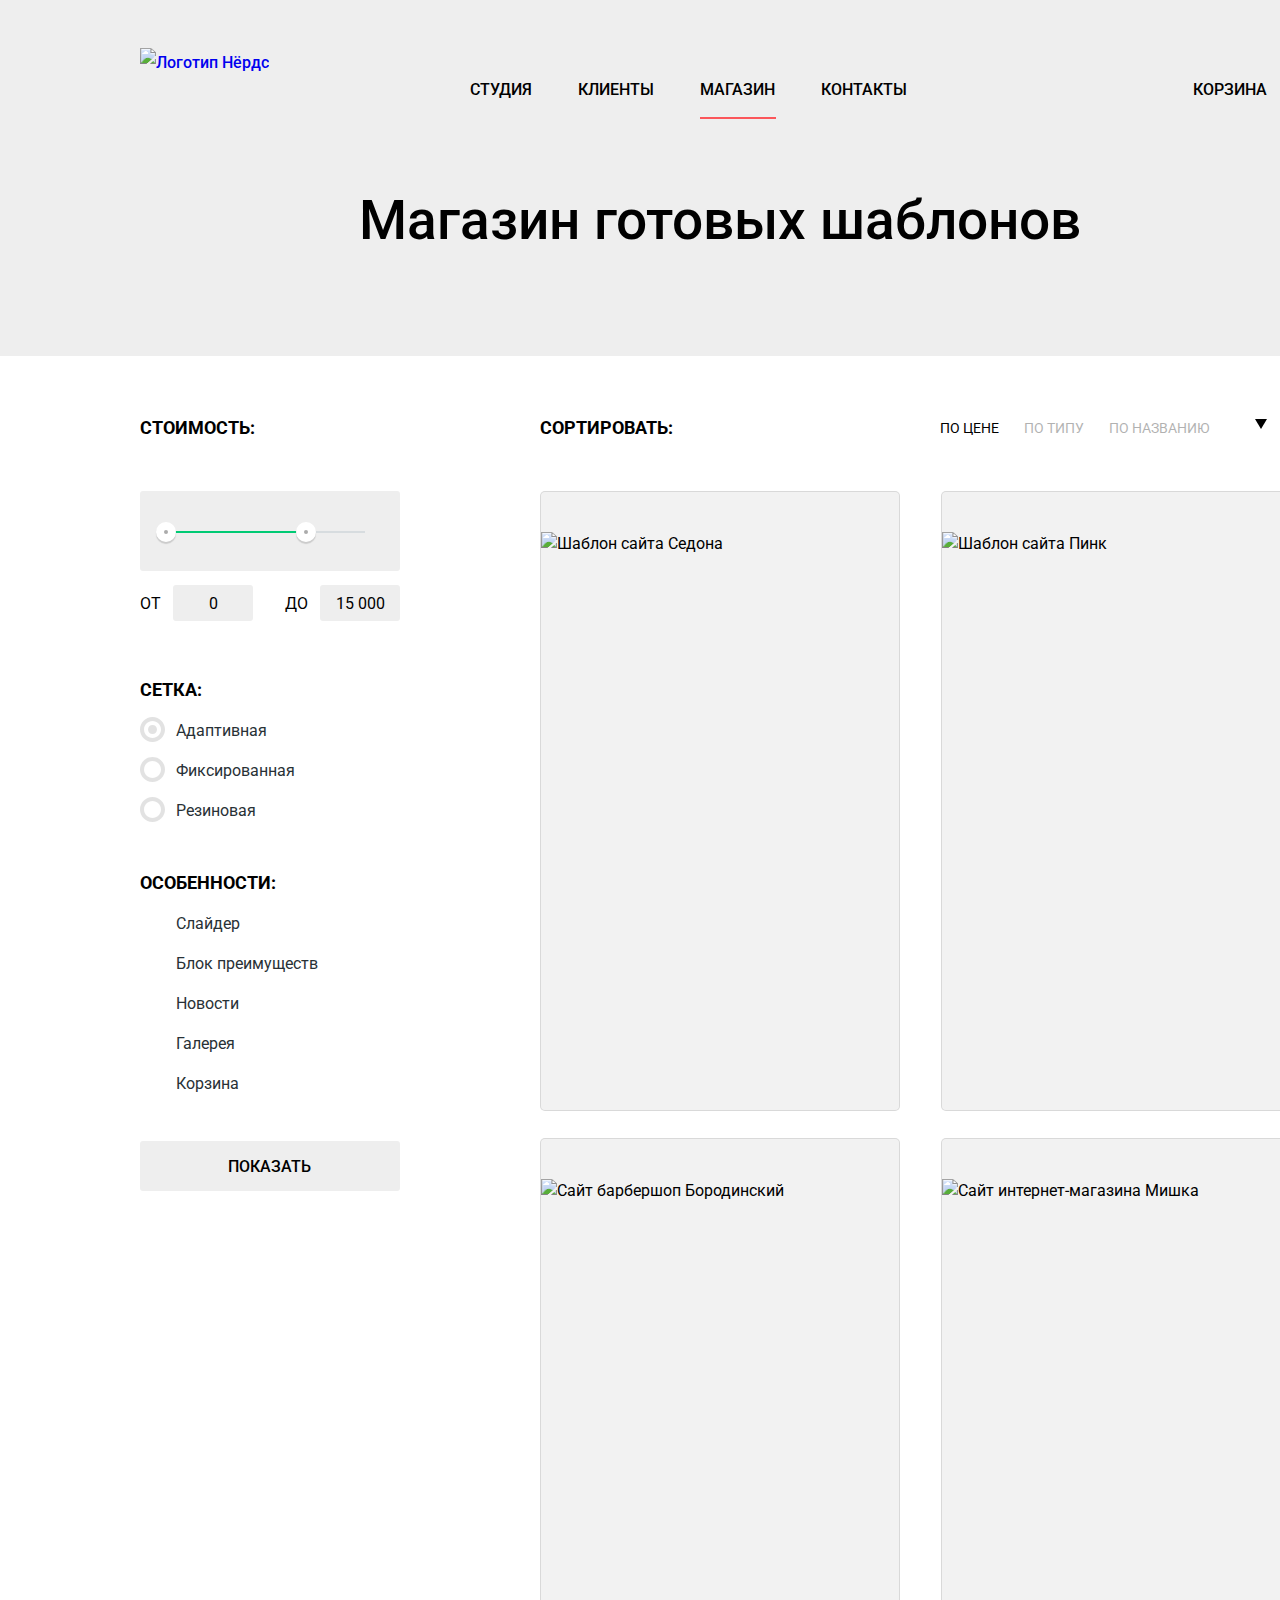
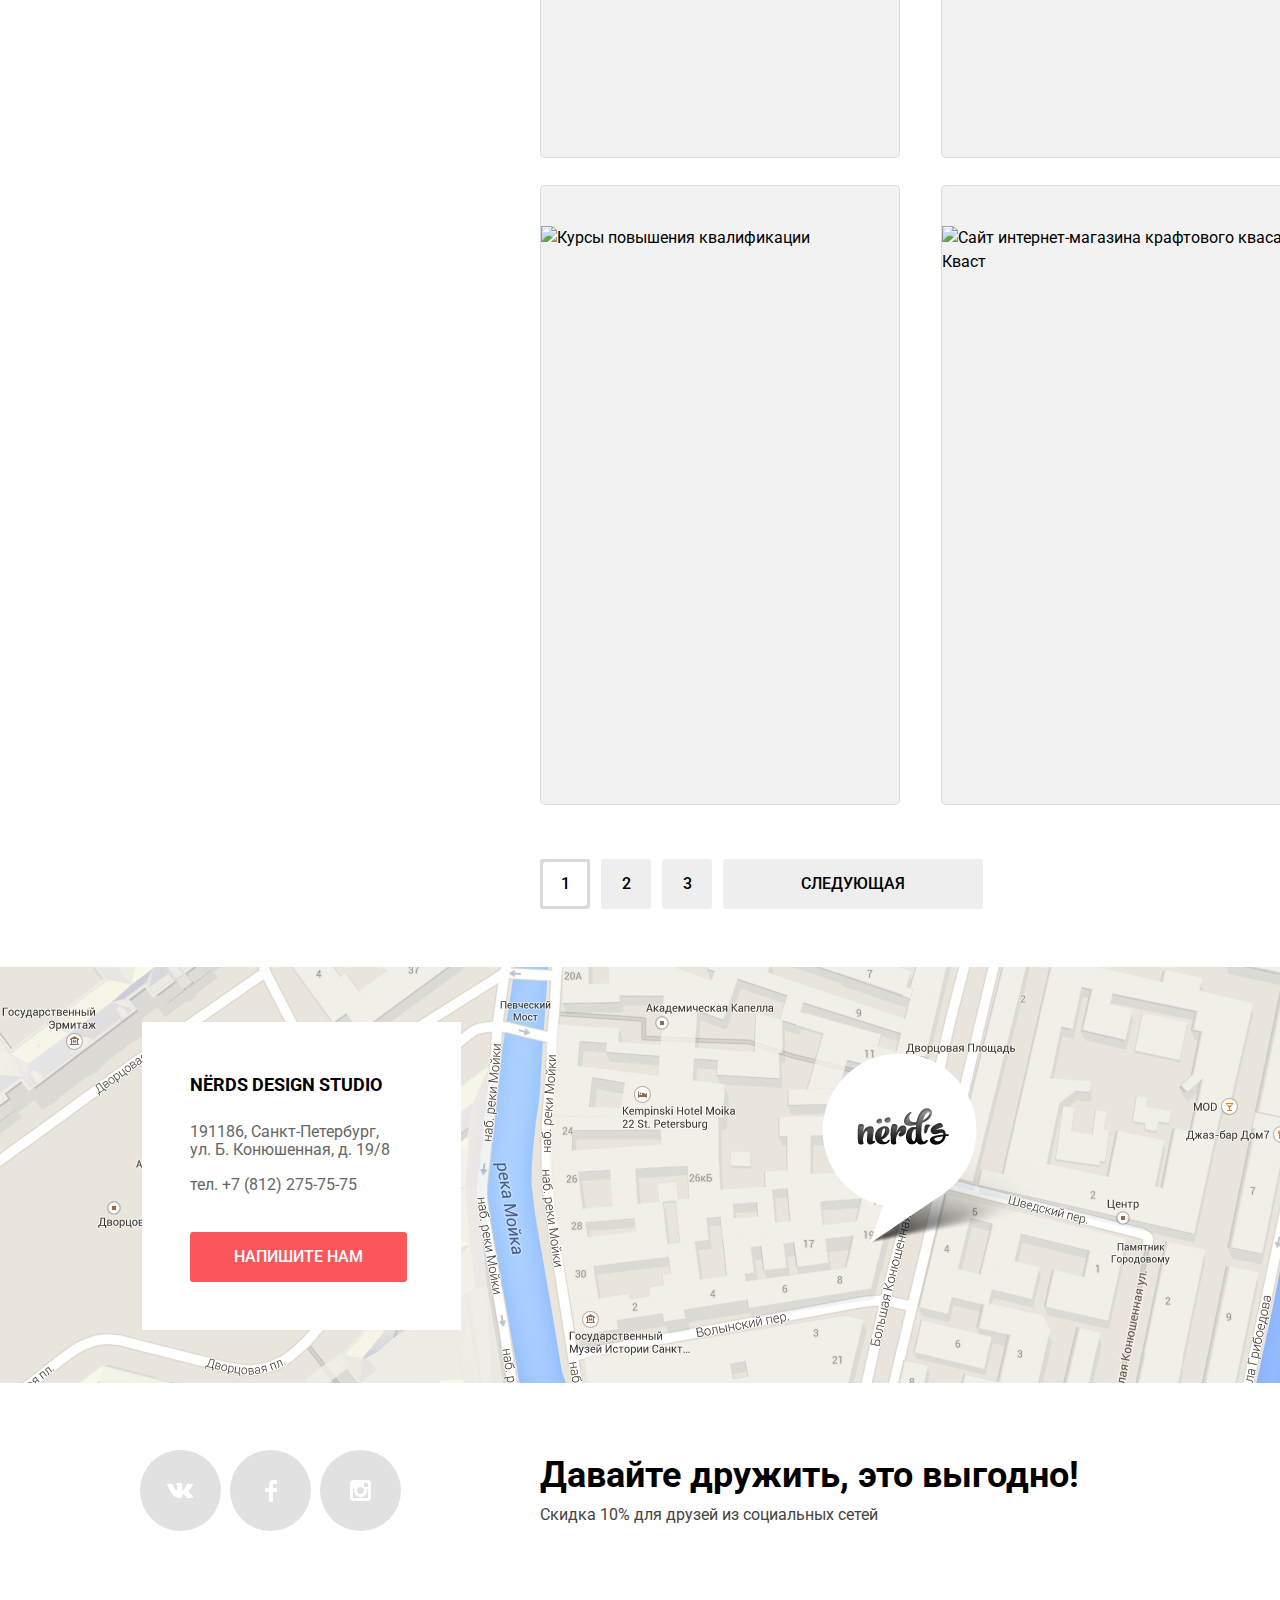
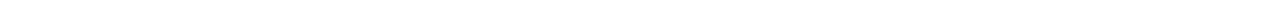
==== commit 2add9295: "проект Нёрдс" ====
--- a/catalog.html
+++ b/catalog.html
@@ -6,7 +6,7 @@
     <title>HTML Academy: Нёрдс</title>
     <link href="https://fonts.googleapis.com/css2?family=Roboto:wght@400;500;700&display=swap" rel="stylesheet">
     <link rel="stylesheet" href="css/normalize.css">
-    <link rel="stylesheet" href="css/style.css">
+    <link rel="stylesheet" href="css/style.min.css">
 </head>
 
 <body class="page-body">
@@ -126,7 +126,7 @@
                 </div>
                 <ul class="catalog-list">
                     <li class="catalog-item">
-                            <img src="img/img-sedona1.jpg" alt="Шаблон сайта Седона">
+                            <img src="img/img-sedona1.jpg" alt="Шаблон сайта Седона" width="359" height="578">
                         <div class="description1">
                             <a class="description-heading" href="#">Sedona</a>
                             <p>Информационный сайт для&nbsp;туристов</p>
@@ -134,7 +134,7 @@
                         </div>
                     </li>
                     <li class="catalog-item">
-                            <img src="img/mask-group.jpg" alt="Шаблон сайта Пинк">
+                            <img src="img/mask-group.jpg" alt="Шаблон сайта Пинк" width="358" height="578">
                         <div class="description1">
                             <a class="description-heading" href="#">Pink app</a>
                             <p>Продуктовый лендинг приложения для iOS и Android</p>
@@ -142,15 +142,15 @@
                         </div>
                     </li>
                     <li class="catalog-item">
-                            <img src="img/borodinskiy.jpg" alt="Сайт барбершоп Бородинский">
+                            <img src="img/borodinskiy.jpg" alt="Сайт барбершоп Бородинский" width="359" height="578">
                         <div class="description1">
                             <a class="description-heading" href="#">Barbershop</a>
-                            <p>Сайт салона красоты. Для мужчин, да.</p>
-                            <a class="button catalog-button red--button" href="#">9 900 ₽</a>
-                        </div>
-                    </li>
-                    <li class="catalog-item">
-                            <img src="img/img-mishka.jpg" alt="Сайт интернет-магазина Мишка">
+                            <p>Сайт салона красоты. Для&nbsp;мужчин, да.</p>
+                            <a class="button catalog-button red--button" href="#">9 900 ₽</a>
+                        </div>
+                    </li>
+                    <li class="catalog-item">
+                            <img src="img/img-mishka.jpg" alt="Сайт интернет-магазина Мишка" width="359" height="578">
                         <div class="description1">
                             <a class="description-heading" href="#">Mishka</a>
                             <p>Интернет-магазин вязанных игрушек</p>
@@ -158,7 +158,7 @@
                         </div>
                     </li>
                     <li class="catalog-item">
-                            <img src="img/group5.jpg" alt="Курсы повышения квалификации">
+                            <img src="img/group5.jpg" alt="Курсы повышения квалификации" width="359" height="578">
                         <div class="description1">
                             <a class="description-heading" href="#">A plus</a>
                             <p>Лендинг курсов повышения квалификации</p>
@@ -166,7 +166,7 @@
                         </div>
                     </li>
                     <li class="catalog-item">
-                            <img src="img/kraft.jpg" alt="Сайт интернет-магазина крафтового кваса Кваст">
+                            <img src="img/kraft.jpg" alt="Сайт интернет-магазина крафтового кваса Кваст" width="359" height="578">
                         <div class="description1">
                             <a class="description-heading" href="#">Кваст</a>
                             <p>Промо-сайт производителя крафтового кваса</p>
@@ -187,9 +187,9 @@
 
         <section class="map">
             <h2 class="visually-hidden">Карта</h2>
+            <img src="img/map.png" alt="Карта проезда" width="1440" height="416">
             <div class="container map-container-info">
             <div class="info">
-              
                   <strong class="info-content-name">NЁRDS DESIGN STUDIO</strong>
                   <address class="info-content-adress">
                     191186, Санкт-Петербург,<br>   
@@ -197,10 +197,9 @@
                   </address>
                   <a class="info-content-phone" href="tel:+78122757575">тел. +7 (812) 275-75-75</a>
                   <a class="button info-content-link red--button" href="#">Напишите нам</a>
-               
                 </div>  
               </div>
-            <iframe src="https://www.google.com/maps/embed?pb=!1m18!1m12!1m3!1d1998.603625300312!2d30.32085871610069!3d59.93871916905415!2m3!1f0!2f0!3f0!3m2!1i1024!2i768!4f13.1!3m3!1m2!1s0x4696310fca145cc1%3A0x42b32648d8238007!2z0JHQvtC70YzRiNCw0Y8g0JrQvtC90Y7RiNC10L3QvdCw0Y8g0YPQuy4sIDE5LzgsINCh0LDQvdC60YIt0J_QtdGC0LXRgNCx0YPRgNCzLCDQoNC-0YHRgdC40Y8sIDE5MTE4Ng!5e0!3m2!1sru!2sua!4v1603292362389!5m2!1sru!2sua" width="600" height="416" style="border:0;" allowfullscreen="" aria-hidden="false" tabindex="0"></iframe>
+            <!-- <iframe src="https://www.google.com/maps/embed?pb=!1m18!1m12!1m3!1d1998.603625300312!2d30.32085871610069!3d59.93871916905415!2m3!1f0!2f0!3f0!3m2!1i1024!2i768!4f13.1!3m3!1m2!1s0x4696310fca145cc1%3A0x42b32648d8238007!2z0JHQvtC70YzRiNCw0Y8g0JrQvtC90Y7RiNC10L3QvdCw0Y8g0YPQuy4sIDE5LzgsINCh0LDQvdC60YIt0J_QtdGC0LXRgNCx0YPRgNCzLCDQoNC-0YHRgdC40Y8sIDE5MTE4Ng!5e0!3m2!1sru!2sua!4v1603292362389!5m2!1sru!2sua" width="600" height="416" style="border:0;" allowfullscreen="" aria-hidden="false" tabindex="0"></iframe> -->
           </section>
                       
         <div class="footer-social container">
@@ -257,6 +256,8 @@
      </form>
      </div>
      </section>
+
+     <script src="js/script.js"></script>
      
     </body>
 
--- a/css/style.min.css
+++ b/css/style.min.css
@@ -0,0 +1 @@
+:root{--basic-white:#ffffff;--basic-black:#000000;--basic-red:#fb565a;--basic-green:#00ca74;--basic-yellow:#efc849;--basic-backgound-grey:#eeeeee;--basic-light-grey:#666666;--spacial-grey-logo:#a6a6a6;--special-grey-hover:#dfdfdf;--specisl-grey-active:#d5d5d5;--special-grey-disabled:#4d4d4d;--special-grey-filter:#283136;--special-grey-scale:#d7dcdf;--special-grey-toggle:#ababab;--special-grey-border:#dbdbdb;--special-grey-catalog:#f2f2f2;--special-grey-ellipse:#c1c1c1;--special-grey-borders:#b4b9bb;--special-red-hover:#e74246;--special-red-active:#d7373b;--special-green-hover:#00BC6C;--special-green-active:#00AA62;--special-yellow-hover:#eab534;--special-yellow-active:#e5a722;--special-black:#444444;--special-black-shadow:rgba(0,1,1,.1);--special-black-active:rgba(255,255,255,.3);--special-black-toggle:rgba(0, 0, 0, 0.15);--special-black-catalog:rgba(0, 0, 0, 0.1);--special-black-hover:rgba(0, 0, 0, 0.25);--special-black-pointers:rgba(0,0,0, .3);--special-black-modal:rgba(0,1,1,.75)}body{margin:0;padding:0;font-family:Roboto,Arial,sans-serif;font-size:16px;line-height:24px;color:var(--basic-black);background-color:var(--basic-white)}a{text-decoration:none}.page{height:100%}.page-body{min-width:1200px;min-height:100%;display:grid;grid-template-rows:min-content 1fr min-content;align-content:start}.button{display:inline-block;vertical-align:top;border:none;border-radius:3px;font:inherit;font-size:16px;font-weight:500;line-height:18px;color:var(--basic-white);text-transform:uppercase;text-decoration:none;cursor:pointer}.button:active{color:var(--special-black-active);box-shadow:0 3px 0 0 var(--special-black-shadow) inset}.red--button{background-color:var(--basic-red)}.red--button:hover{background-color:var(--special-red-hover)}.red--button:active{background-color:var(--special-red-active)}.green--button{background-color:var(--basic-green)}.green--button:hover{background-color:var(--special-green-hover)}.green--button:active{background-color:var(--special-green-active)}.yellow--button{background-color:var(--basic-yellow)}.yellow--button:hover{background-color:var(--special-yellow-hover)}.yellow--button:active{background-color:var(--special-yellow-active)}.main-header{background-color:var(--basic-backgound-grey);padding-top:40px}.container{width:1160px;margin-left:auto;margin-right:auto;padding-left:20px;padding-right:20px}.main-navigation{display:flex;flex-wrap:wrap;align-items:flex-start;min-height:83px;font-size:16px;line-height:30px;font-weight:500;color:var(--basic-black);background-color:var(--basic-backgound-grey);list-style:none}.main-header-logo{text-decoration:none;max-width:100%;height:auto;padding-top:8px}.main-header-logo:active{opacity:.3}.site-navigation{display:flex;flex-wrap:wrap;justify-content:center;align-items:flex-end;font-size:16px;line-height:30px;font-weight:500;text-decoration:none;list-style:none;text-transform:uppercase;margin:0;padding-left:155px}.site-navigation li{padding-left:46px;padding-top:35px}.site-navigation a:hover{color:var(--basic-red)}.site-navigation a:active{opacity:.3;color:var(--basic-black)}.cart-navigation{list-style-type:none;text-transform:uppercase;margin:0;padding-left:286px}.cart-navigation li{padding-top:35px}.cart-link{position:relative}.cart-link::before{content:"";position:absolute;top:7px;left:-39px;width:16px;height:15px;background-image:url(../img/cart-icon.svg);background-repeat:no-repeat;background-position:0 0}.cart-navigation a,.site-navigation a{color:var(--basic-black);display:block}.cart-navigation a:hover{color:var(--basic-red)}.cart-navigation a:active{opacity:.3}.catalog-active{position:relative}.catalog-active::before{content:"";position:absolute;bottom:-14px;width:76px;height:2px;background-color:var(--basic-red);background-repeat:no-repeat;background-position:0 0}.advantages{background-color:var(--basic-backgound-grey);position:relative}.advantages-list{list-style-type:none;margin:0;padding:0}.advantages-item{display:flex;flex-wrap:wrap;background-position:100% 100%;background-repeat:no-repeat;box-sizing:border-box;padding-top:60px;padding-bottom:80px}.slide{display:none}.slide1{background-image:url(../img/nerds-index-slide1.png)}.slide2{background-image:url(../img/nerds-index-slide2.png)}.slide3{background-image:url(../img/nerds-index-slide3.png)}.advantages-item-active{display:flex;flex-wrap:wrap}.advantages-title{font-size:55px;line-height:55px;font-weight:500;margin-bottom:29px;margin-top:9px}.advantages-text{width:400px;font-size:16px;line-height:24px;color:var(--special-grey-filter);margin-bottom:38px}.advantages-button{padding:17px 54px 15px}.advantages-button:hover{background-color:var(--special-red-hover)}.advantages-button:active{background-color:var(--special-red-active);box-shadow:inset 0 3px 0 var(--special-black-shadow);color:var(--special-black-active)}.slider-buttons-wrapper{position:relative;width:200px;margin:0 auto}.slider-buttons{display:flex;justify-content:space-between;width:88px;height:18px;position:absolute;left:28%;bottom:96px}.slider-switch-button{width:18px;height:18px;border-radius:50%;background-color:var(--basic-white);border:none;cursor:pointer}.slider-switch-on-button::before{content:"";box-sizing:border-box;width:8px;height:8px;border:2px solid var(--special-grey-ellipse);border-radius:50%;position:absolute;left:4px;top:6px;transform:translate(10%,-10%)}.slider-switch-button:focus{outline:0}.items{font-size:16px;line-height:24px;color:var(--basic-black);margin-top:80px}.items-list{display:grid;grid-template-columns:1fr 1fr 1fr;padding:0;column-gap:40px;list-style:none;margin:0}.items-web{text-transform:uppercase;font-weight:700;font-size:24px;line-height:30px}.item-title{margin-top:19px}.items-list-slogan{font-size:16px;line-height:24px;color:var(--special-grey-filter);width:260px;margin-top:-10px;margin-bottom:-1px}.items-button{padding:17px 40px 15px;margin-top:32px;margin-bottom:80px}.description{border-top:2px solid var(--basic-backgound-grey)}.description-title{font-weight:500;font-size:45px;line-height:45px;width:651px;min-height:91px;margin-top:74px;margin-bottom:33px}.description-text{font-size:16px;line-height:24px;color:var(--special-grey-filter);margin-top:32px;width:646px}.description-offer{text-transform:uppercase;font-weight:700;font-size:16px;line-height:24px;margin-top:40px;margin-bottom:23px;width:306px;min-height:24px}.description-list{font-size:16px;line-height:24px;margin-bottom:23px;width:399px;list-style:none;position:relative}.descriptionlist{padding-left:35px;padding-top:2px;color:var(--special-grey-filter)}.description-list::before{content:"";position:absolute;width:25px;height:2px;background-color:var(--basic-red);top:10px;left:-36px}.description ul{margin-bottom:60px}.features{width:375px}.img-logo{margin-top:40px;padding-left:26px}.features-slogan{font-weight:700;font-size:16px;line-height:24px;text-transform:uppercase;margin-top:28px;margin-bottom:31px;padding-left:43px}.features-list{display:flex;padding:0;list-style:none;padding-left:26px}.features-list-percent{font-weight:700;font-size:45px;line-height:64px;color:var(--basic-black);padding-right:21px}.features-percent{font-size:29px}.features-list-description{font-size:16px;line-height:18px;margin-top:10px;color:var(--special-grey-filter)}.main-clients{justify-content:space-between;border-top:2px solid var(--basic-backgound-grey);border-bottom:2px solid var(--basic-backgound-grey);margin:0;padding:0;padding-top:34px;padding-bottom:44px}.main-clients-list{display:flex;list-style:none;padding:0;margin-bottom:-10px}.clients-list-item{display:flex;justify-content:center;align-items:center;width:298px;position:relative}.clients-list-item:not(:last-child){padding-right:36px}.clients-list-item:not(:first-child)::before{content:"";position:absolute;width:2px;height:52px;left:-19px;top:14px;background-color:var(--basic-backgound-grey);background-repeat:no-repeat;background-position:0 0}.visually-hidden{position:absolute;width:1px;height:1px;margin:-1px;border:0;padding:0;clip:rect(0 0 0 0);overflow:hidden}.clients-logo{opacity:.2}.clients-logo:hover{opacity:1}.clients-logo:active{opacity:.1}.map{position:relative;text-align:center;margin-top:78px}.map iframe{border:0;width:100%}.map-container-info{position:relative}.info{position:absolute;width:319px;background-color:var(--basic-white);top:-368px;left:22px;box-sizing:border-box;padding:48px 48px 48px 48px;min-height:308px;text-align:left}.info-content-link{padding:16px 44px;margin-top:35px}.info-content-name{font-size:18px;line-height:30px;color:var(--basic-black);text-decoration:none}.info-content-adress{font-size:16px;line-height:18px;color:var(--basic-light-grey);font-style:normal;padding-top:23px;padding-bottom:14px}.info-content-phone{text-decoration:none;color:var(--basic-light-grey);font-size:16px;line-height:18px}.footer-social{display:flex;flex-wrap:wrap;align-items:center}.footer-social-button{display:flex;flex-wrap:wrap;justify-content:flex-start;width:300px;list-style:none;padding:44px 100px 68px 0}.social-button{display:flex;align-items:center;justify-content:center;width:81px;height:81px;background-color:#e1e1e1;border-radius:50%;margin-right:9px;text-align:center;padding:0}.social-button:hover{background-color:var(--special-red-hover)}.social-button:active{background-color:var(--special-red-active);box-shadow:0 3px 0 0 var(--special-black-shadow) inset}.social-button svg:active{opacity:.3}.social-button svg{position:absolute}.social-slogan{font-weight:700;font-size:36px;line-height:36px;margin:0;padding-bottom:11px}.social-promo{font-size:16px;line-height:22px;color:var(--special-black);margin:0;padding-bottom:18px}.social-text{margin-top:-4px}.page-title{font-weight:500;font-size:55px;line-height:55px;color:var(--basic-black);background-color:var(--basic-backgound-grey);display:flex;align-items:center;justify-content:center;padding-bottom:108px;padding-top:70px;margin:0;margin-bottom:57px}.filter-button{padding:17px 89px 15px 88px;color:var(--basic-black);background-color:var(--basic-backgound-grey)}.filter-button:hover{background-color:var(--special-grey-hover)}.filter-button:active{background-color:var(--specisl-grey-active);color:var(--basic-black);opacity:.3;border:none}.filters{width:260px}.filter fieldset{padding:0;margin:0;margin-bottom:27px;border:none}.filter fieldset:first-child{margin-bottom:54px}.filter fieldset:last-child{margin-bottom:50px}.filter legend{font-size:18px;line-height:30px;font-weight:700;text-transform:uppercase}.filter ul{padding:0;list-style:none;font-size:16px;line-height:20px;color:var(--special-grey-filter)}.filter-option{margin-bottom:20px;padding-left:36px;line-height:20px}.filter-option label{position:relative;display:block;cursor:pointer;user-select:none}.filter-input-radio:hover+label::before{color:var(--special-grey-filter);opacity:1}.filter-input-radio:disabled+label::before{color:var(--special-grey-filter);opacity:.1;cursor:not-allowed}.filter-input-radio+label::before{content:"";position:absolute;left:-36px;top:-4px;width:25px;height:25px;background-image:url(../img/radio-off.svg);opacity:.4}.filter-input-radio:checked+label::before{content:"";position:absolute;top:-4px;left:-36px;width:25px;height:25px;background-image:url(../img/radio-on.svg)}.filter-input-checkbox+label::before{content:"";position:absolute;left:-32px;top:-3px;background-image:url(../img/checkbox-off.svg);width:23px;height:23px;opacity:.4}.filter-input-checkbox:checked+label::before{content:"";position:absolute;top:-3px;left:-32px;width:26px;height:23px;background-image:url(../img/checkbox-on.svg);background-repeat:no-repeat;background-position:0 0}.filter-input-checkbox:hover+label::before{color:var(--special-grey-filter);opacity:1}.filter-input-checkbox:disabled+label::before{color:var(--special-grey-filter);opacity:.1;cursor:not-allowed}.filter-input-checkbox:focus+label::before{color:var(--special-grey-filter);opacity:1}.filter-input-radio:focus+label::before{color:var(--special-grey-filter);opacity:1}.range-filter{width:260px;margin-top:48px}.range-controls{position:relative;height:80px;margin-bottom:14px;background-color:var(--basic-backgound-grey);border-radius:3px}.scale{width:205px;height:2px;background-color:var(--special-grey-scale);position:absolute;top:40px;left:20px}.bar{width:70%;height:2px;background-color:var(--basic-green)}.toggle{position:absolute;top:20px;left:10px;width:4px;height:4px;border:8px solid var(--basic-white);border-radius:50%;background-color:var(--special-grey-toggle);box-shadow:0 2px 1px var(--special-black-toggle);cursor:pointer}.toggle-min{position:absolute;top:31px}.toggle-max{position:absolute;top:31px}.price-controls{display:grid;grid-template-columns:1fr 1fr;font-size:16px;line-height:22px;text-transform:uppercase}.price-controls input{width:80px;height:36px;box-sizing:border-box;background-color:var(--basic-backgound-grey);border-radius:3px;border:none;text-align:center;margin-left:8px;padding:2px}.max-price{text-align:right}.catalog{width:760px}.catalog-list{display:grid;grid-template-columns:1fr 1fr;margin:0;padding:0;list-style:none;column-gap:41px;row-gap:27px}.catalog-item{position:relative;box-sizing:border-box;border:1px solid var(--special-black-catalog);border-radius:5px;background-color:var(--special-grey-catalog);padding-top:40px;overflow:hidden}.catalog-item img{display:block}.catalog-item:hover{box-shadow:0 4px 4px var(--special-black-hover)}.catalog-item::before{content:"";position:absolute;top:0;left:0;width:360px;height:40px;background-image:url(../img/browser1.2.svg);background-repeat:no-repeat;background-position:0 0;opacity:.12}.catalog-item:hover::before{content:"";position:absolute;top:0;left:0;width:358px;height:40px;opacity:1;background-color:var(--basic-white)}.catalog-sort{display:flex;justify-content:space-between;padding-bottom:48px}.sort-caption{margin:0;width:360px;font-size:18px;line-height:30px;font-weight:700;color:var(--basic-black);text-transform:uppercase}.catalog-sort-type{display:flex;flex-wrap:wrap;align-items:center;width:360px}.sort-type{display:flex;flex-wrap:wrap;margin:0;padding-left:0;list-style:none;font-size:14px;line-height:18px;cursor:pointer}.catalog-sort-list{padding-right:25px}.sort-type-link{text-transform:uppercase;text-decoration:none;color:var(--basic-black);opacity:.3}.sort-type-link:hover{color:var(--basic-black);opacity:.6}.sort-type-link-active{opacity:1}.sort-type-link:active{opacity:1}.pointers{padding-left:20px;cursor:pointer}.pointer-down{display:block;width:0;height:0;border-left:6px solid transparent;border-right:6px solid transparent;border-bottom:10px solid var(--special-black-pointers);transform:rotate(180deg)}.pointer-down-active{border-bottom-color:var(--basic-black)}.pointer-up{display:block;width:0;height:0;border-left:6px solid transparent;border-right:6px solid transparent;border-bottom:10px solid var(--special-black-pointers)}.pointer-down:hover,.pointer-up{border-bottom-color:var(--special-black-pointers)}.pointer-up:active{border-bottom-color:var(--basic-black)}.wrapper{display:grid;grid-template-columns:2fr 1fr}.pagination-list{display:flex;flex-wrap:wrap;padding:0;margin:0;list-style:none;margin-top:54px;margin-bottom:-20px}.pagination-item{margin-right:11px}.pagination-button{display:flex;justify-content:center;align-items:center;height:50px;width:50px;color:var(--basic-black);text-transform:uppercase;font-size:16px;line-height:18px;font-weight:500;background-color:var(--basic-backgound-grey);border-radius:3px}.pagination-button-first{background-color:var(--basic-white);box-shadow:inset 3px 3px 0 var(--special-grey-border),inset -3px -3px 0 var(--special-grey-border)}.pagination-button-last{width:260px}.pagination-button:hover{background-color:var(--special-grey-hover)}.pagination-button:active{background:var(--specisl-grey-active);box-shadow:inset 0 3px 0 var(--special-black-shadow);box-sizing:border-box;border-radius:3px;opacity:.3}.description1{display:none;position:absolute;background-color:var(--basic-backgound-grey);text-align:center;bottom:0;padding:43px 60px 42px}.description-heading{font-weight:700;font-size:18px;line-height:30px;text-align:center;text-transform:uppercase;color:var(--basic-black)}.description-heading:hover{color:var(--basic-red)}.description-heading:active{color:var(--basic-black);opacity:.3}.description1 p{text-align:center;color:var(--basic-light-grey);padding-bottom:21px;line-height:18px;max-height:380px}.catalog-button{padding:17px 0 15px;width:200px}.catalog-item:hover .description1{display:block}.modal-feedback{position:fixed;top:0;right:0;bottom:0;left:0;width:960px;height:590px;display:none;margin:auto;background-color:var(--basic-white);box-shadow:0 20px 40px 0 var(--special-black-modal)}.modal-wrapper{padding:65px 100px 85px}.form-feedback-title{margin-top:0;margin-bottom:40px;font-size:45px;font-weight:500;line-height:45px;color:var(--basic-black)}.feedback-info{display:flex;justify-content:space-between;width:760px;margin-bottom:34px}.feedback-info-name{width:360px}.feedback-info-email{width:360px}.feedback-info-label{display:block;margin-bottom:10px;font-size:16px;font-weight:700;line-height:18px;color:var(--basic-black)}.feedback-info-input{font-size:16px;line-height:18px;font-weight:400;box-sizing:border-box;width:100%;padding:14px;color:var(--special-black);opacity:.5;border:2px solid var(--special-grey-scale);border-radius:3px}.form-feedback-letter{display:flex;justify-content:space-between;flex-direction:column;width:760px;margin-bottom:47px}.form-feedback-letter textarea{min-height:118px;resize:vertical;padding:14px;width:100%;box-sizing:border-box;font-size:16px;line-height:18px;color:var(--special-black);opacity:.5;border:2px solid var(--special-grey-scale);border-radius:3px}.form-feedback-button{padding:16px 84px}.form-feedback-closed{position:absolute;top:78px;right:90px;padding:0;width:21px;height:21px;border:0;background:0 0;opacity:.3;cursor:pointer}.form-feedback-closed::before{transform:rotate(45deg)}.form-feedback-closed::after{transform:rotate(135deg)}.form-feedback-closed::after,.form-feedback-closed::before{content:"";position:absolute;top:10px;right:0;width:21px;height:4px;background-color:var(--basic-red);opacity:.3}.form-feedback-closed:hover::before{background-color:var(--basic-red);opacity:1}.form-feedback-closed:hover::after{background-color:var(--basic-red);opacity:1}.form-feedback-closed:active::before{background-color:var(--basic-red);opacity:.1}.form-feedback-closed:active::after{background-color:var(--basic-red);opacity:.1}.form-feedback-closed:focus{outline:0}.feedback-info-input:hover{border-color:var(--special-grey-borders);opacity:1}.feedback-info-input:focus{border-color:var(--basic-black);outline:0}.feedback-info-input:invalid:not(:placeholder-shown){border-color:var(--basic-red);color:var(--basic-red)}